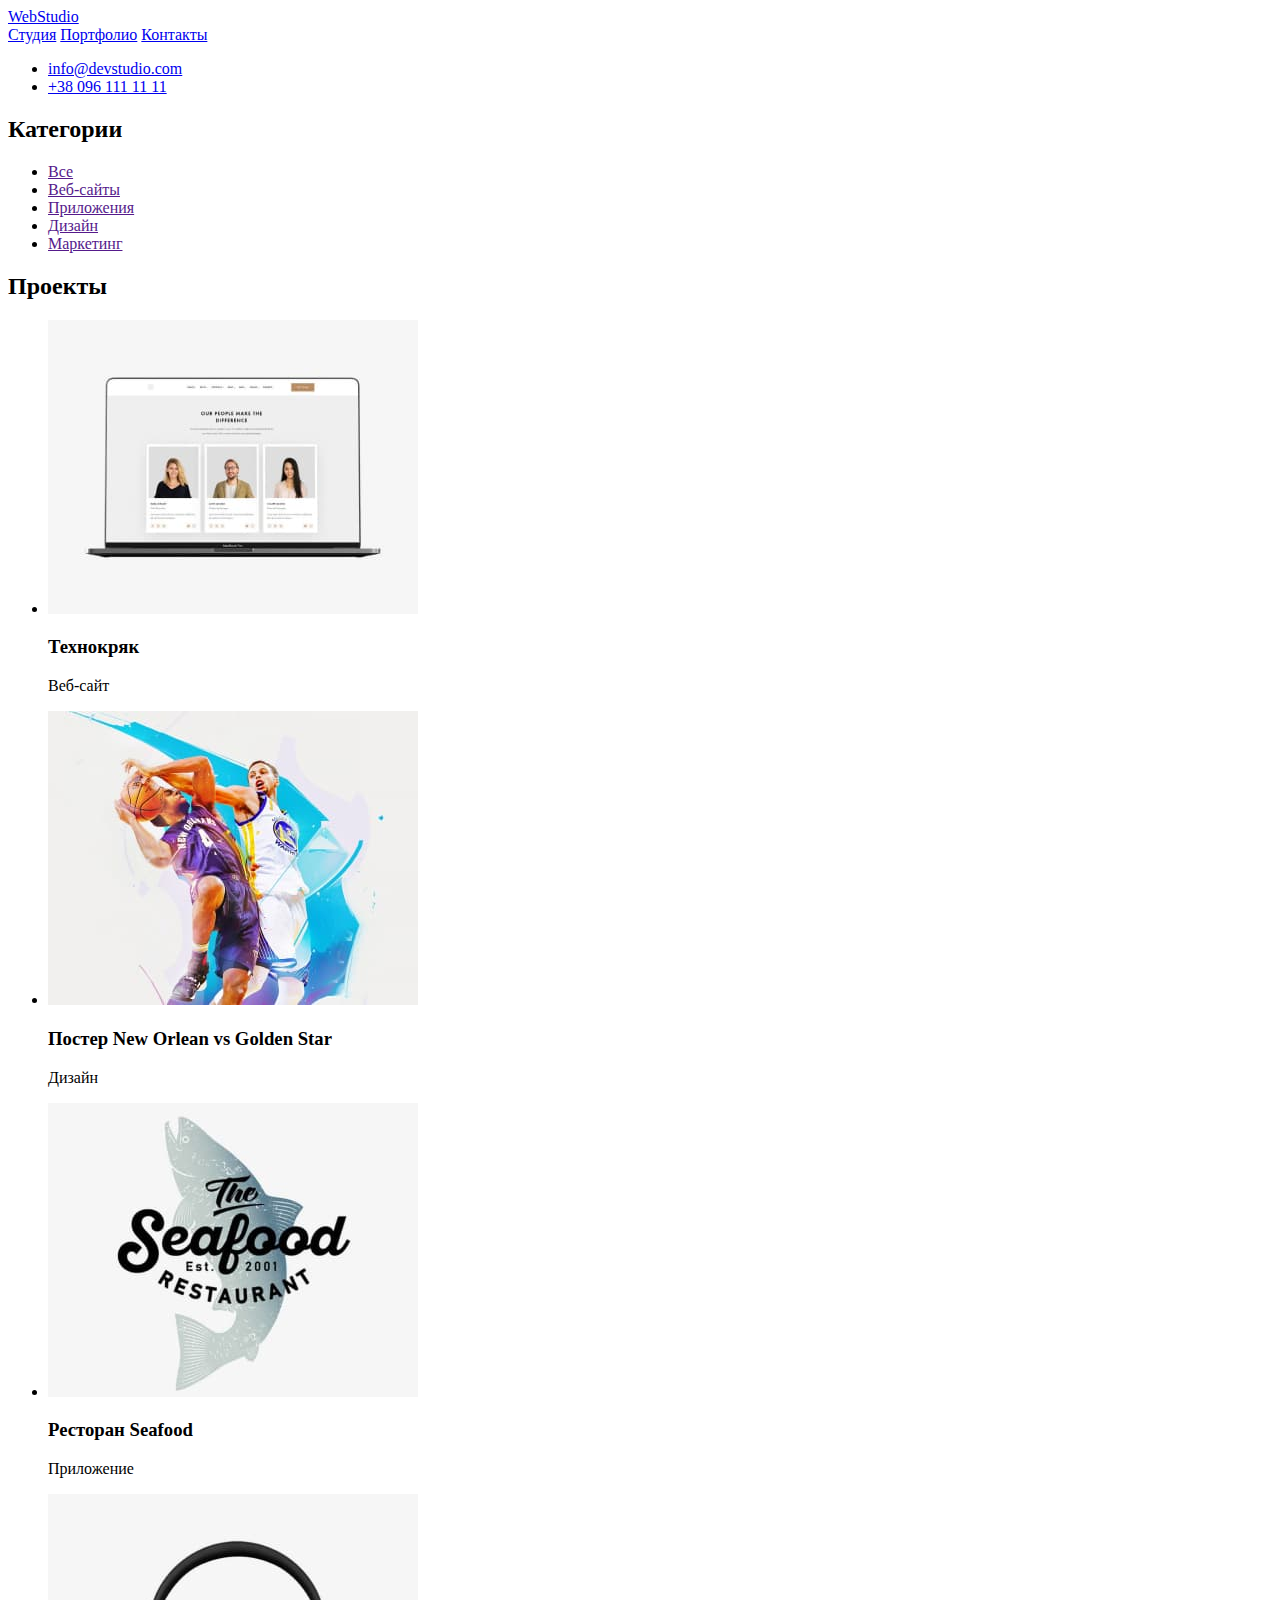
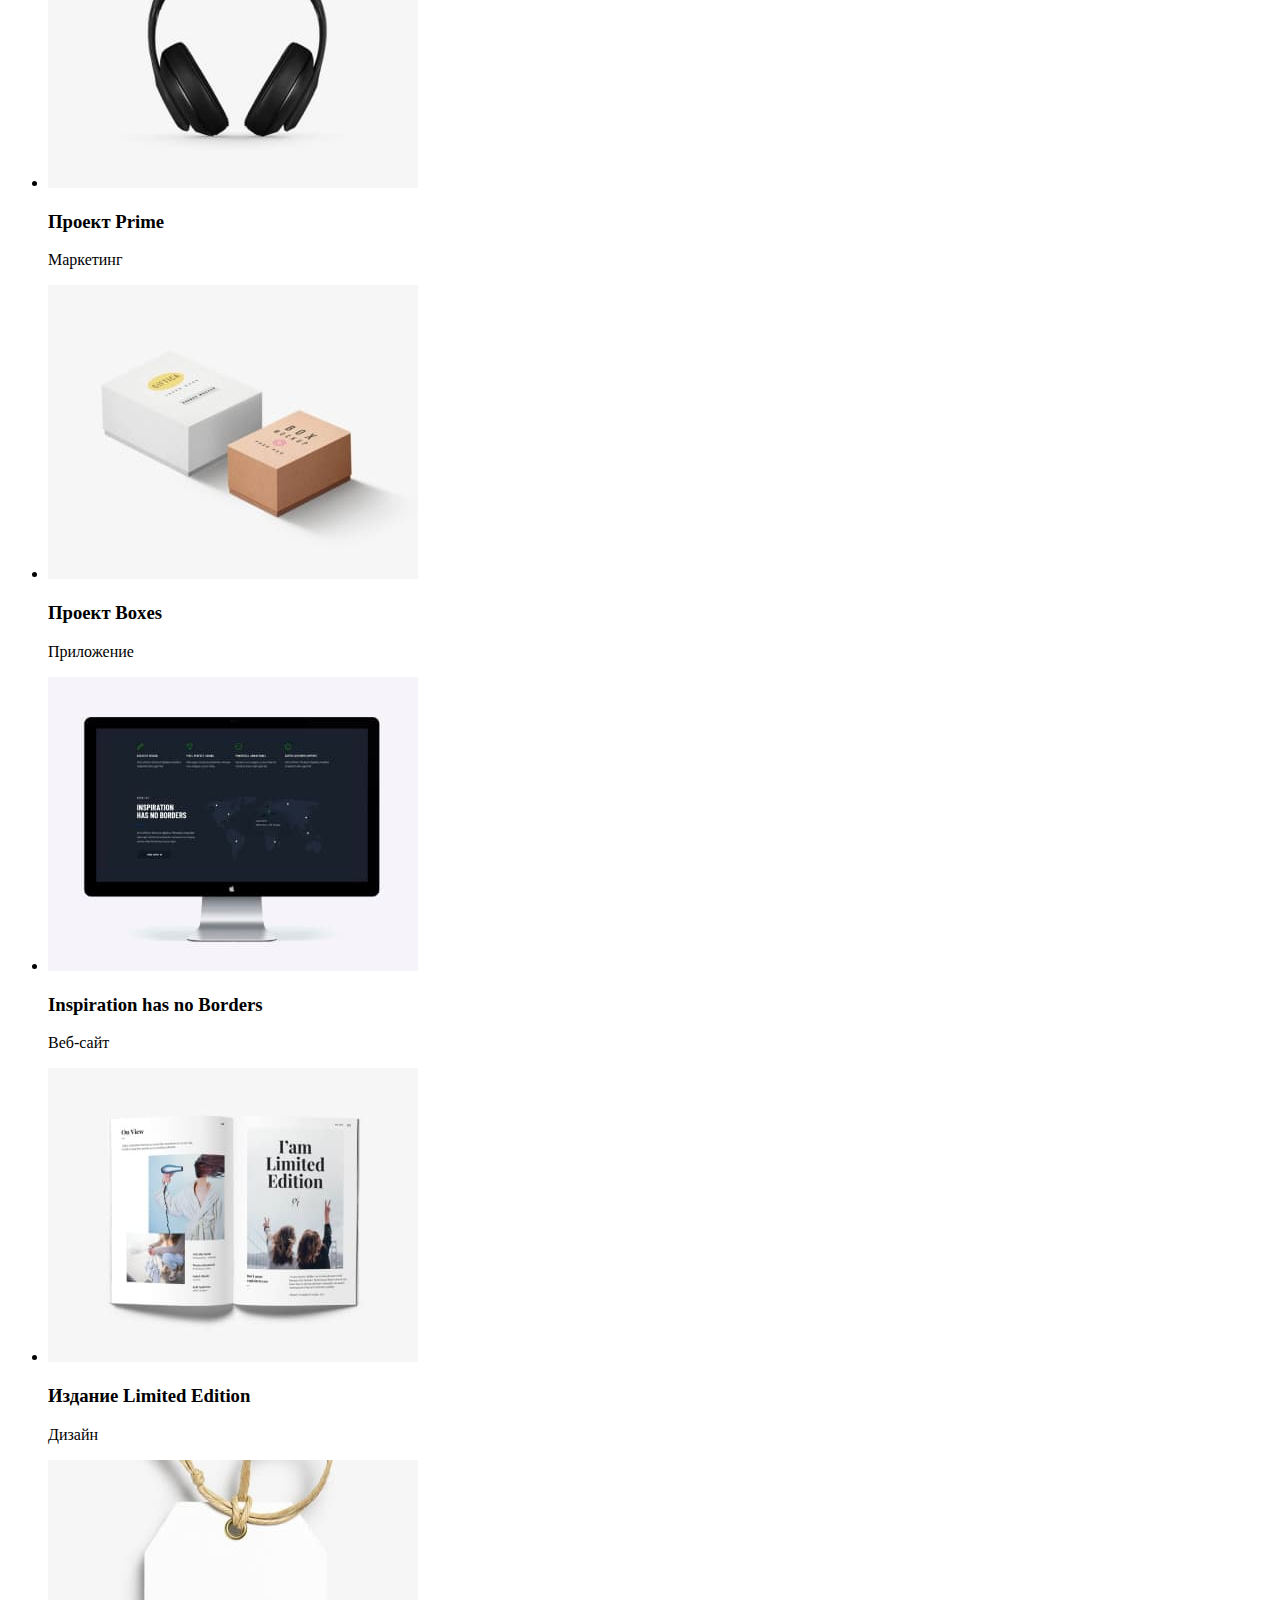
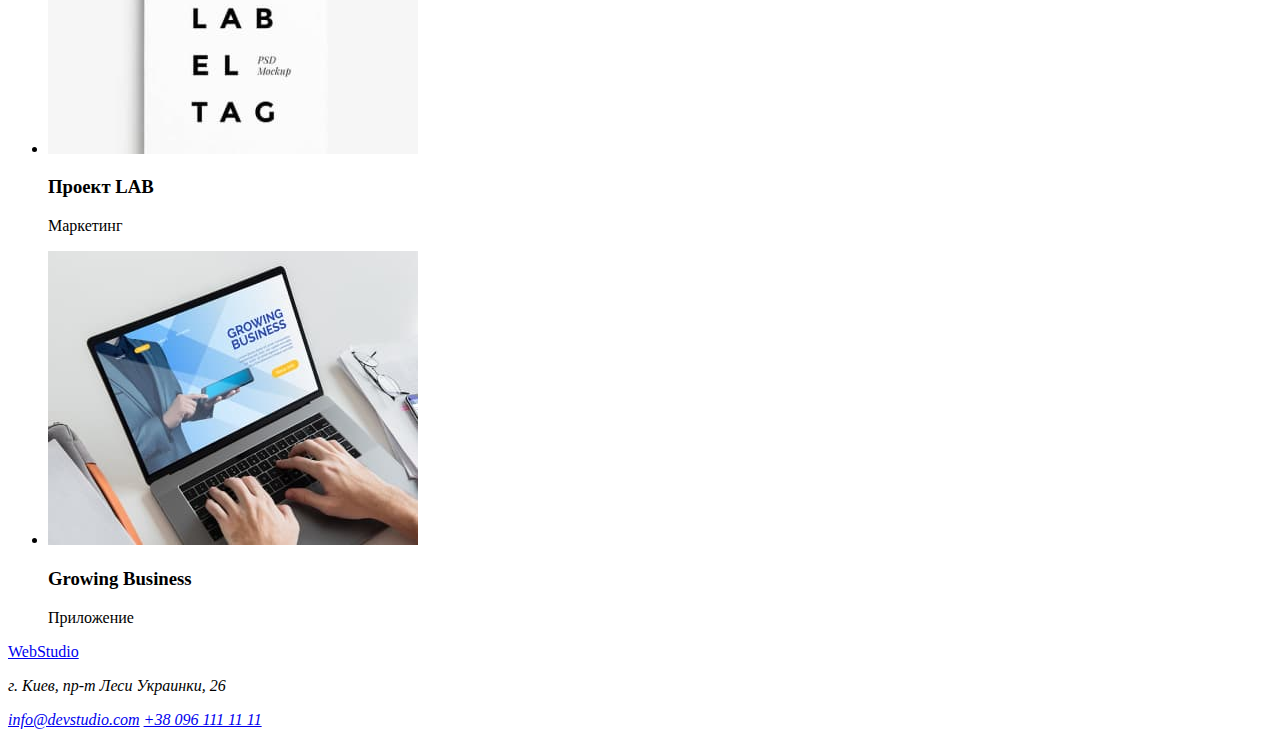
==== portfolio.html @ e27ccf14 "Added portfolio.html" ====
<!DOCTYPE html>
<html lang="ru">

<head>
    <meta charset="UTF-8">
    <meta http-equiv="X-UA-Compatible" content="IE=edge">
    <meta name="viewport" content="width=device-width, initial-scale=1.0">
    <title>Портфолио</title>
</head>

<body>
    <!--Верхняя линия-->
    <header>
        <a href="/">WebStudio</a>
        <nav>
            <a href="/">Студия</a>
            <a href="/">Портфолио</a>
            <a href="/">Контакты</a>
        </nav>
        <ul>
            <li><a href="mailto:info@devstudio.com">info@devstudio.com</a></li>
            <li><a href="tel:380961111111">+38 096 111 11 11</a></li>
        </ul>
    </header>
    <main>
        <!-- Категори Портфолио -->
        <section>
            <h2>Категории</h2>
            <ul>
                <li><a href="">Все</a></li>
                <li><a href="">Веб-сайты</a></li>
                <li><a href="">Приложения</a></li>
                <li><a href="">Дизайн</a></li>
                <li><a href="">Маркетинг</a></li>
            </ul>
        </section>
        <!-- Проекты -->
        <section>
            <h2>Проекты</h2>
            <ul>
                <li>
                    <img src="./images/portfolio/img(6).jpg" alt="Технокряк">
                    <h3>Технокряк</h3>
                    <p>Веб-сайт</p>
                </li>
                <li>
                    <img src="./images/portfolio/img(7).jpg" alt="Постер New Orlean vs Golden Star">
                    <h3>Постер New Orlean vs Golden Star</h3>
                    <p>Дизайн</p>
                </li>
                <li>
                    <img src="./images/portfolio/img(8).jpg" alt="Ресторан Seafood">
                    <h3>Ресторан Seafood</h3>
                    <p>Приложение</p>
                </li>
                <li>
                    <img src="./images/portfolio/img(9).jpg" alt="Проект Prime">
                    <h3>Проект Prime</h3>
                    <p>Маркетинг</p>
                </li>
                <li>
                    <img src="./images/portfolio/img(10).jpg" alt="Проект Boxes">
                    <h3>Проект Boxes</h3>
                    <p>Приложение</p>
                </li>
                <li>
                    <img src="./images/portfolio/img(11).jpg" alt="Inspiration has no Borders">
                    <h3>Inspiration has no Borders</h3>
                    <p>Веб-сайт</p>
                </li>
                <li>
                    <img src="./images/portfolio/img(12).jpg" alt="Издание Limited Edition">
                    <h3>Издание Limited Edition</h3>
                    <p>Дизайн</p>
                </li>
                <li>
                    <img src="./images/portfolio/img(13).jpg" alt="Проект LAB">
                    <h3>Проект LAB</h3>
                    <p>Маркетинг</p>
                </li>
                <li>
                    <img src="./images/portfolio/img(14).jpg" alt="Приложение">
                    <h3>Growing Business</h3>
                    <p>Приложение</p>
                </li>
            </ul>
        </section>
    </main>
    <!--Подвал-->
    <footer>
        <a href="/">WebStudio</a>
        <address>
            <p>г. Киев, пр-т Леси Украинки, 26</p>
            <a href="mailto:info@devstudio.com">info@devstudio.com</a>
            <a href="tel:380961111111">+38 096 111 11 11</a>
        </address>
    </footer>
</body>

</html>
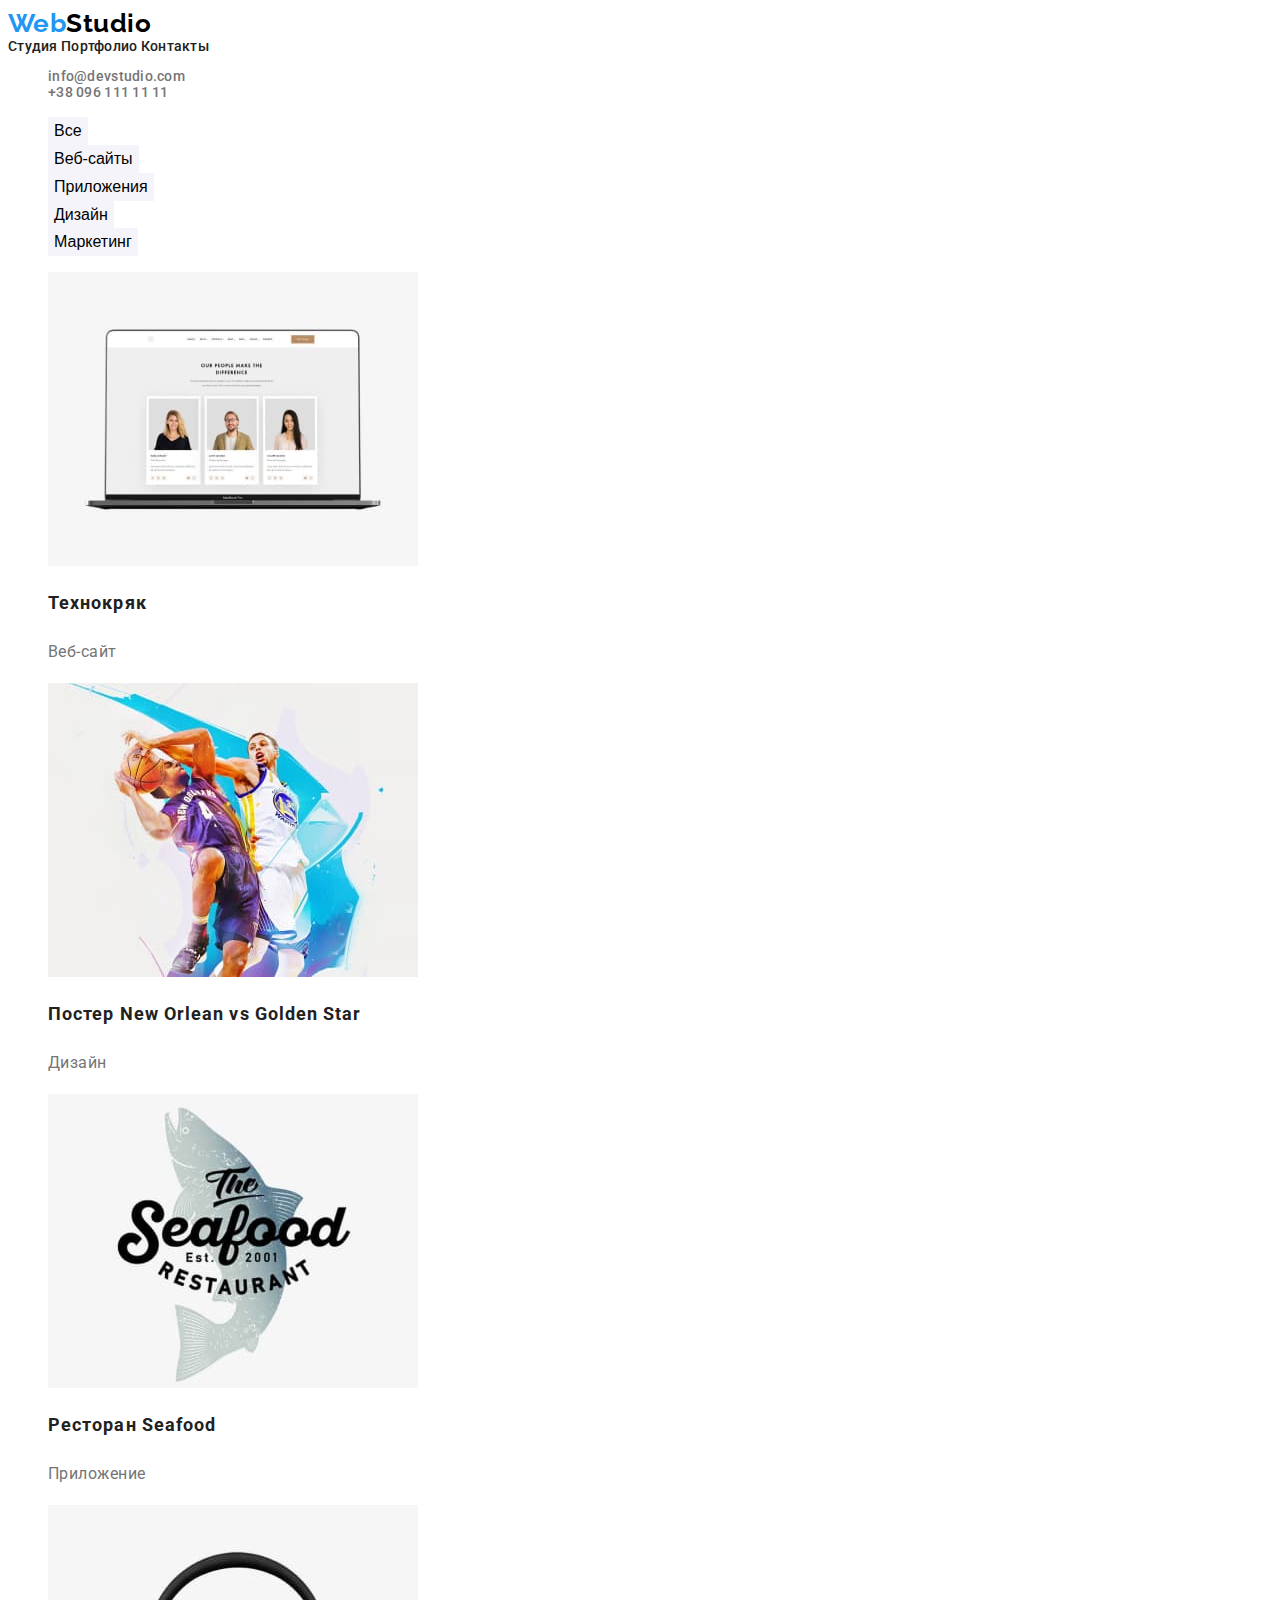
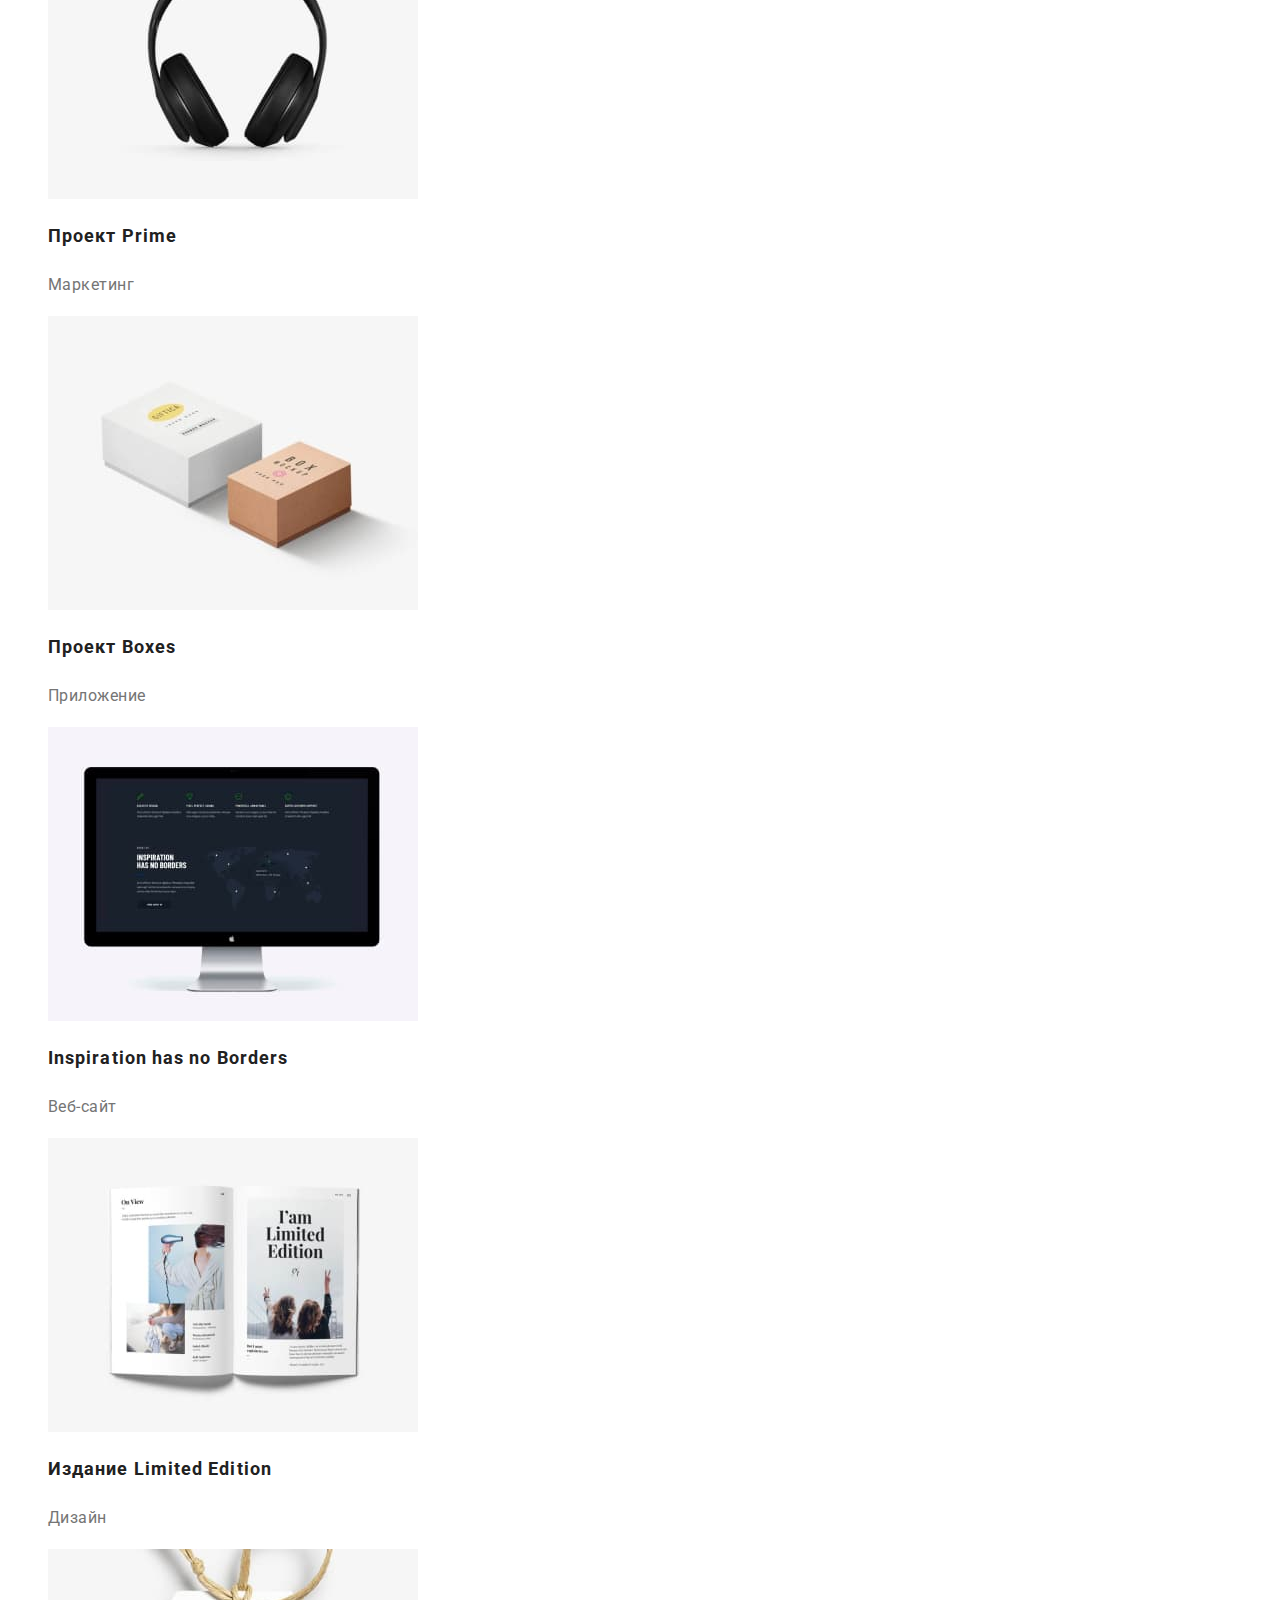
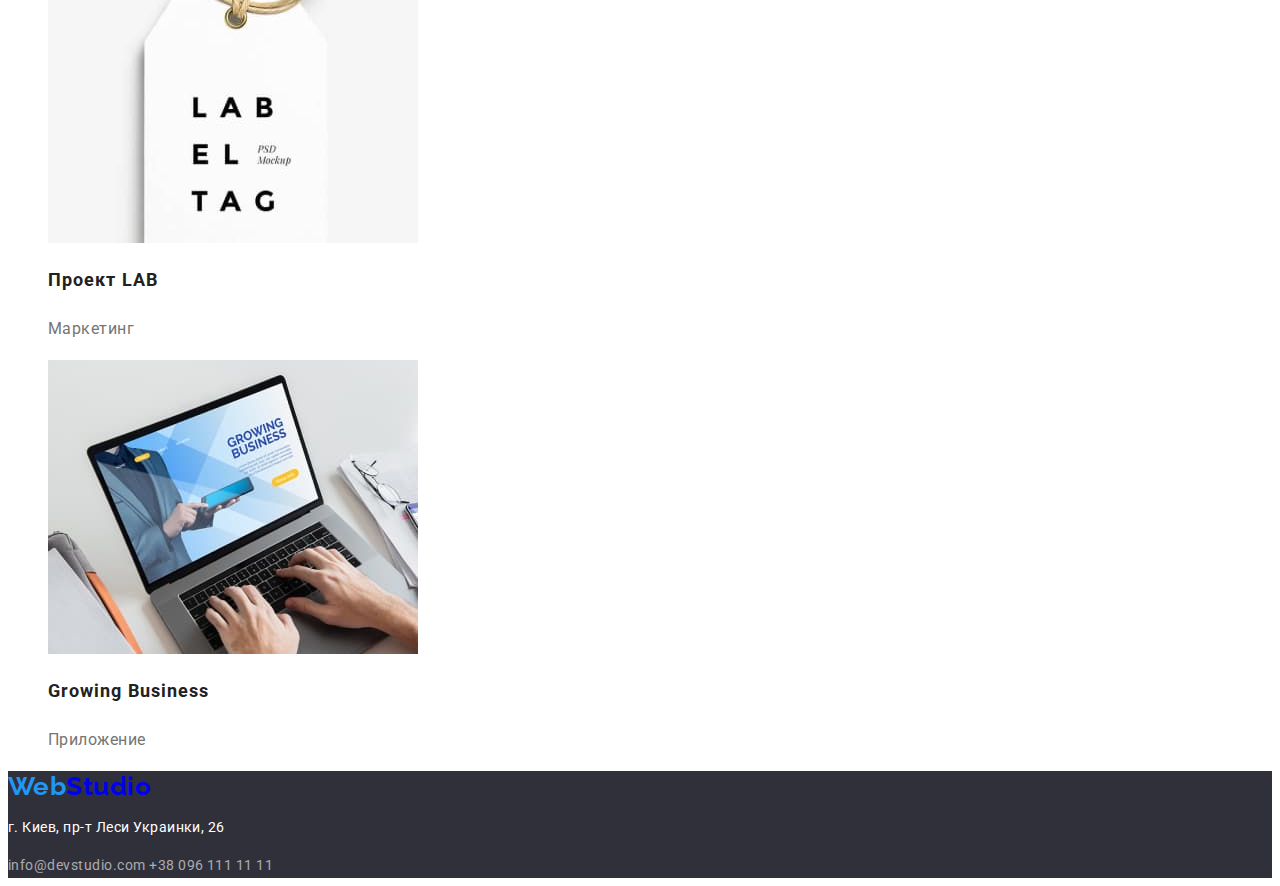
==== commit 61d3dc9c: "added styles" ====
--- a/portfolio.html
+++ b/portfolio.html
@@ -1,100 +1,162 @@
 <!DOCTYPE html>
 <html lang="ru">
+  <head>
+    <meta charset="UTF-8" />
+    <meta http-equiv="X-UA-Compatible" content="IE=edge" />
+    <meta name="viewport" content="width=device-width, initial-scale=1.0" />
+    <title>Портфолио</title>
+    <link rel="preconnect" href="https://fonts.googleapis.com" />
+    <link rel="preconnect" href="https://fonts.gstatic.com" crossorigin />
+    <link
+      href="https://fonts.googleapis.com/css2?family=Raleway:wght@700&family=Roboto:wght@400;500;700;900&display=swap"
+      rel="stylesheet"
+    />
+    <link rel="stylesheet" href="css/styles.css" />
+  </head>
 
-<head>
-    <meta charset="UTF-8">
-    <meta http-equiv="X-UA-Compatible" content="IE=edge">
-    <meta name="viewport" content="width=device-width, initial-scale=1.0">
-    <title>Портфолио</title>
-</head>
-
-<body>
-    <!--Верхняя линия-->
+  <body>
+    <!--Header-->
     <header>
-        <a href="/">WebStudio</a>
-        <nav>
-            <a href="/">Студия</a>
-            <a href="/">Портфолио</a>
-            <a href="/">Контакты</a>
-        </nav>
-        <ul>
-            <li><a href="mailto:info@devstudio.com">info@devstudio.com</a></li>
-            <li><a href="tel:380961111111">+38 096 111 11 11</a></li>
-        </ul>
+      <a href="./index.html" class="logo"><span class="web">Web</span>Studio</a>
+      <nav class="list">
+        <a href="./index.html">Студия</a>
+        <a href="./portfolio.html">Портфолио</a>
+        <a href="./">Контакты</a>
+      </nav>
+      <ul class="contacts-list">
+        <li>
+          <a href="mailto:info@devstudio.com" class="contacts"
+            >info@devstudio.com</a
+          >
+        </li>
+        <li>
+          <a href="tel:380961111111" class="contacts">+38 096 111 11 11</a>
+        </li>
+      </ul>
     </header>
+    <!-- Portfolio - Main -->
     <main>
-        <!-- Категори Портфолио -->
-        <section>
-            <h2>Категории</h2>
-            <ul>
-                <li><a href="">Все</a></li>
-                <li><a href="">Веб-сайты</a></li>
-                <li><a href="">Приложения</a></li>
-                <li><a href="">Дизайн</a></li>
-                <li><a href="">Маркетинг</a></li>
-            </ul>
-        </section>
-        <!-- Проекты -->
-        <section>
-            <h2>Проекты</h2>
-            <ul>
-                <li>
-                    <img src="./images/portfolio/img(6).jpg" alt="Технокряк">
-                    <h3>Технокряк</h3>
-                    <p>Веб-сайт</p>
-                </li>
-                <li>
-                    <img src="./images/portfolio/img(7).jpg" alt="Постер New Orlean vs Golden Star">
-                    <h3>Постер New Orlean vs Golden Star</h3>
-                    <p>Дизайн</p>
-                </li>
-                <li>
-                    <img src="./images/portfolio/img(8).jpg" alt="Ресторан Seafood">
-                    <h3>Ресторан Seafood</h3>
-                    <p>Приложение</p>
-                </li>
-                <li>
-                    <img src="./images/portfolio/img(9).jpg" alt="Проект Prime">
-                    <h3>Проект Prime</h3>
-                    <p>Маркетинг</p>
-                </li>
-                <li>
-                    <img src="./images/portfolio/img(10).jpg" alt="Проект Boxes">
-                    <h3>Проект Boxes</h3>
-                    <p>Приложение</p>
-                </li>
-                <li>
-                    <img src="./images/portfolio/img(11).jpg" alt="Inspiration has no Borders">
-                    <h3>Inspiration has no Borders</h3>
-                    <p>Веб-сайт</p>
-                </li>
-                <li>
-                    <img src="./images/portfolio/img(12).jpg" alt="Издание Limited Edition">
-                    <h3>Издание Limited Edition</h3>
-                    <p>Дизайн</p>
-                </li>
-                <li>
-                    <img src="./images/portfolio/img(13).jpg" alt="Проект LAB">
-                    <h3>Проект LAB</h3>
-                    <p>Маркетинг</p>
-                </li>
-                <li>
-                    <img src="./images/portfolio/img(14).jpg" alt="Приложение">
-                    <h3>Growing Business</h3>
-                    <p>Приложение</p>
-                </li>
-            </ul>
-        </section>
+      <h1 class="h2-hide">Проекты</h1>
+      <!-- Portfolio - Categories -->
+      <ul class="list-categories">
+        <li><button type="button" class="button-categories">Все</button></li>
+        <li>
+          <button type="button" class="button-categories">Веб-сайты</button>
+        </li>
+        <li>
+          <button type="button" class="button-categories">Приложения</button>
+        </li>
+        <li>
+          <button type="button" class="button-categories">Дизайн</button>
+        </li>
+        <li>
+          <button type="button" class="button-categories">Маркетинг</button>
+        </li>
+      </ul>
+      <!-- Portfolio - Projects -->
+      <ul class="list-projects">
+        <li>
+          <img
+            src="./images/portfolio/img(6).jpg"
+            alt="Технокряк"
+            width="370px"
+            height="294px"
+          />
+          <h2 class="projects-title">Технокряк</h2>
+          <p class="projects-text">Веб-сайт</p>
+        </li>
+        <li>
+          <img
+            src="./images/portfolio/img(7).jpg"
+            alt="Постер New Orlean vs Golden Star"
+            width="370px"
+            height="294px"
+          />
+          <h2 class="projects-title">Постер New Orlean vs Golden Star</h2>
+          <p class="projects-text">Дизайн</p>
+        </li>
+        <li>
+          <img
+            src="./images/portfolio/img(8).jpg"
+            alt="Ресторан Seafood"
+            width="370px"
+            height="294px"
+          />
+          <h2 class="projects-title">Ресторан Seafood</h2>
+          <p class="projects-text">Приложение</p>
+        </li>
+        <li>
+          <img
+            src="./images/portfolio/img(9).jpg"
+            alt="Проект Prime"
+            width="370px"
+            height="294px"
+          />
+          <h2 class="projects-title">Проект Prime</h2>
+          <p class="projects-text">Маркетинг</p>
+        </li>
+        <li>
+          <img
+            src="./images/portfolio/img(10).jpg"
+            alt="Проект Boxes"
+            width="370px"
+            height="294px"
+          />
+          <h2 class="projects-title">Проект Boxes</h2>
+          <p class="projects-text">Приложение</p>
+        </li>
+        <li>
+          <img
+            src="./images/portfolio/img(11).jpg"
+            alt="Inspiration has no Borders"
+            width="370px"
+            height="294px"
+          />
+          <h2 class="projects-title">Inspiration has no Borders</h2>
+          <p class="projects-text">Веб-сайт</p>
+        </li>
+        <li>
+          <img
+            src="./images/portfolio/img(12).jpg"
+            alt="Издание Limited Edition"
+            width="370px"
+            height="294px"
+          />
+          <h2 class="projects-title">Издание Limited Edition</h2>
+          <p class="projects-text">Дизайн</p>
+        </li>
+        <li>
+          <img
+            src="./images/portfolio/img(13).jpg"
+            alt="Проект LAB"
+            width="370px"
+            height="294px"
+          />
+          <h2 class="projects-title">Проект LAB</h2>
+          <p class="projects-text">Маркетинг</p>
+        </li>
+        <li>
+          <img
+            src="./images/portfolio/img(14).jpg"
+            alt="Приложение"
+            width="370px"
+            height="294px"
+          />
+          <h2 class="projects-title">Growing Business</h2>
+          <p class="projects-text">Приложение</p>
+        </li>
+      </ul>
     </main>
-    <!--Подвал-->
-    <footer>
-        <a href="/">WebStudio</a>
-        <address>
-            <p>г. Киев, пр-т Леси Украинки, 26</p>
-            <a href="mailto:info@devstudio.com">info@devstudio.com</a>
-            <a href="tel:380961111111">+38 096 111 11 11</a>
-        </address>
+    <!--Footer-->
+    <footer class="footer">
+      <a href="./index.html" class="logo-footer"
+        ><span class="web">Web</span>Studio</a
+      >
+      <address class="address">
+        <p>г. Киев, пр-т Леси Украинки, 26</p>
+        <a href="mailto:info@devstudio.com" class="link">info@devstudio.com</a>
+        <a href="tel:380961111111" class="link">+38 096 111 11 11</a>
+      </address>
     </footer>
-</body>
-
-</html>+  </body>
+</html>
--- a/css/styles.css
+++ b/css/styles.css
@@ -0,0 +1,182 @@
+body {
+  font-family: 'Roboto', sans-serif;
+  color: #212121;
+  background-color: #ffffff;
+  letter-spacing: 0.03em;
+}
+/* Header */
+.logo {
+  color: #000000;
+  text-decoration: none;
+  font-family: 'Raleway', sans-serif;
+  font-weight: 700;
+  font-size: 26px;
+  line-height: 1.19;
+}
+.web {
+  color: #2196f3;
+}
+/* Navigation list */
+.list,
+.contacts-list {
+  font-weight: 500;
+  font-size: 14px;
+  line-height: 1.14;
+  letter-spacing: 0.02em;
+}
+.list > a {
+  color: inherit;
+  text-decoration: none;
+}
+.list > a:hover,
+.list > a:focus {
+  color: #2196f3;
+}
+/* Header contacts */
+.contacts {
+  color: #757575;
+  text-decoration: none;
+}
+.contacts:hover,
+.contacts:focus {
+  color: #2196f3;
+}
+.contacts-list {
+  list-style: none;
+}
+/* Index - Section 1 (Head) */
+.head {
+  background-color: #2f303a;
+}
+.h1-index {
+  color: #ffffff;
+  font-weight: 900;
+  font-size: 44px;
+  line-height: 1.36;
+  text-align: center;
+  letter-spacing: 0.06em;
+  text-transform: uppercase;
+}
+.button-index {
+  color: #ffffff;
+  background-color: #2196f3;
+  border: none;
+  font-weight: 700;
+  font-size: 16px;
+  line-height: 1.87;
+  text-align: center;
+  letter-spacing: 0.06em;
+}
+/* Index - Section 2 (Features) */
+.h2-hide {
+  display: none;
+}
+.feature-list {
+  list-style: none;
+}
+.feature-list .text {
+  color: #757575;
+  font-size: 14px;
+  line-height: 1.71;
+}
+.title {
+  font-weight: 700;
+  font-size: 14px;
+  line-height: 16px;
+  letter-spacing: 0.03em;
+  text-transform: uppercase;
+}
+/* Index - Section 3 (Our work) */
+.section-title {
+  font-weight: 700;
+  font-size: 36px;
+  line-height: 1.17;
+  text-align: center;
+}
+/* Index - Section 4 (Our Team) */
+.our-team {
+  background: #f5f4fa;
+}
+.team-list .text {
+  color: #757575;
+}
+.team-list {
+  list-style: none;
+}
+/* Footer */
+.footer {
+  color: #ffffff;
+  background-color: #2f303a;
+}
+.logo-footer {
+  text-decoration: none;
+  font-family: 'Raleway';
+  font-style: normal;
+  font-weight: 700;
+  font-size: 26px;
+  line-height: 1.19;
+}
+.logo-footer:visited {
+  color: #ffffff;
+}
+.footer .link {
+  color: rgba(255, 255, 255, 0.6);
+  text-decoration: none;
+}
+.footer .link:hover,
+.footer .link:focus {
+  color: #2196f3;
+  text-decoration: none;
+}
+.section4-h3 {
+  font-weight: 500;
+  font-size: 16px;
+  line-height: 1.19;
+  text-align: center;
+}
+.team-list .text {
+  font-size: 16px;
+  line-height: 1.19;
+  text-align: center;
+}
+.address {
+  font-style: normal;
+  font-size: 14px;
+  line-height: 1.71;
+}
+/* Portfolio - Categories */
+.list-categories {
+  list-style: none;
+}
+.button-categories {
+  background-color: #f5f4fa;
+  border: none;
+  font-weight: 500;
+  font-size: 16px;
+  line-height: 1.62;
+  text-align: center;
+}
+.button-categories:hover,
+.button-categories:focus {
+  color: #ffffff;
+  background-color: #2196f3;
+}
+/* Portfolio - Projects */
+.list-projects {
+  list-style: none;
+}
+.projects-title {
+  font-weight: 700;
+  font-size: 18px;
+  line-height: 2;
+  letter-spacing: 0.06em;
+}
+.projects-text {
+  font-size: 16px;
+  line-height: 1.88;
+  color: #757575;
+}
+/* Buttons style */
+button {
+  cursor: pointer;
+}
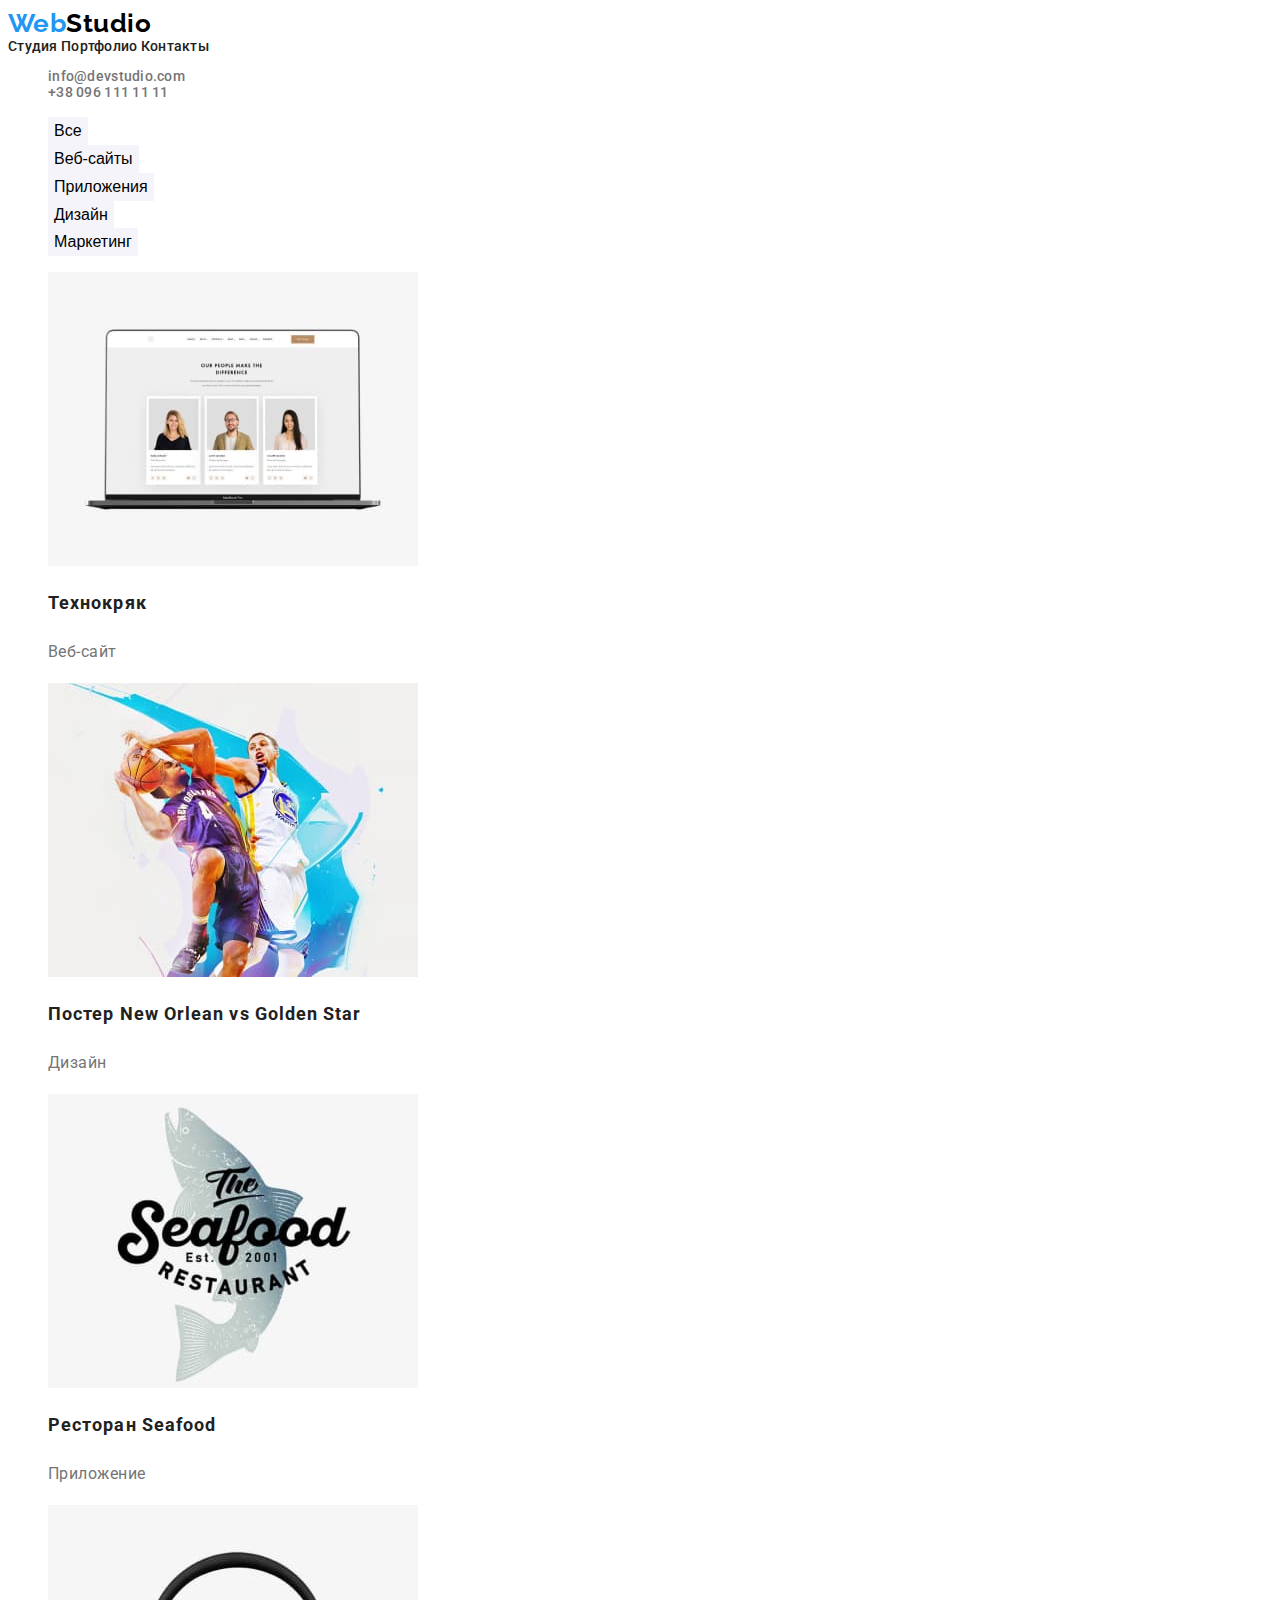
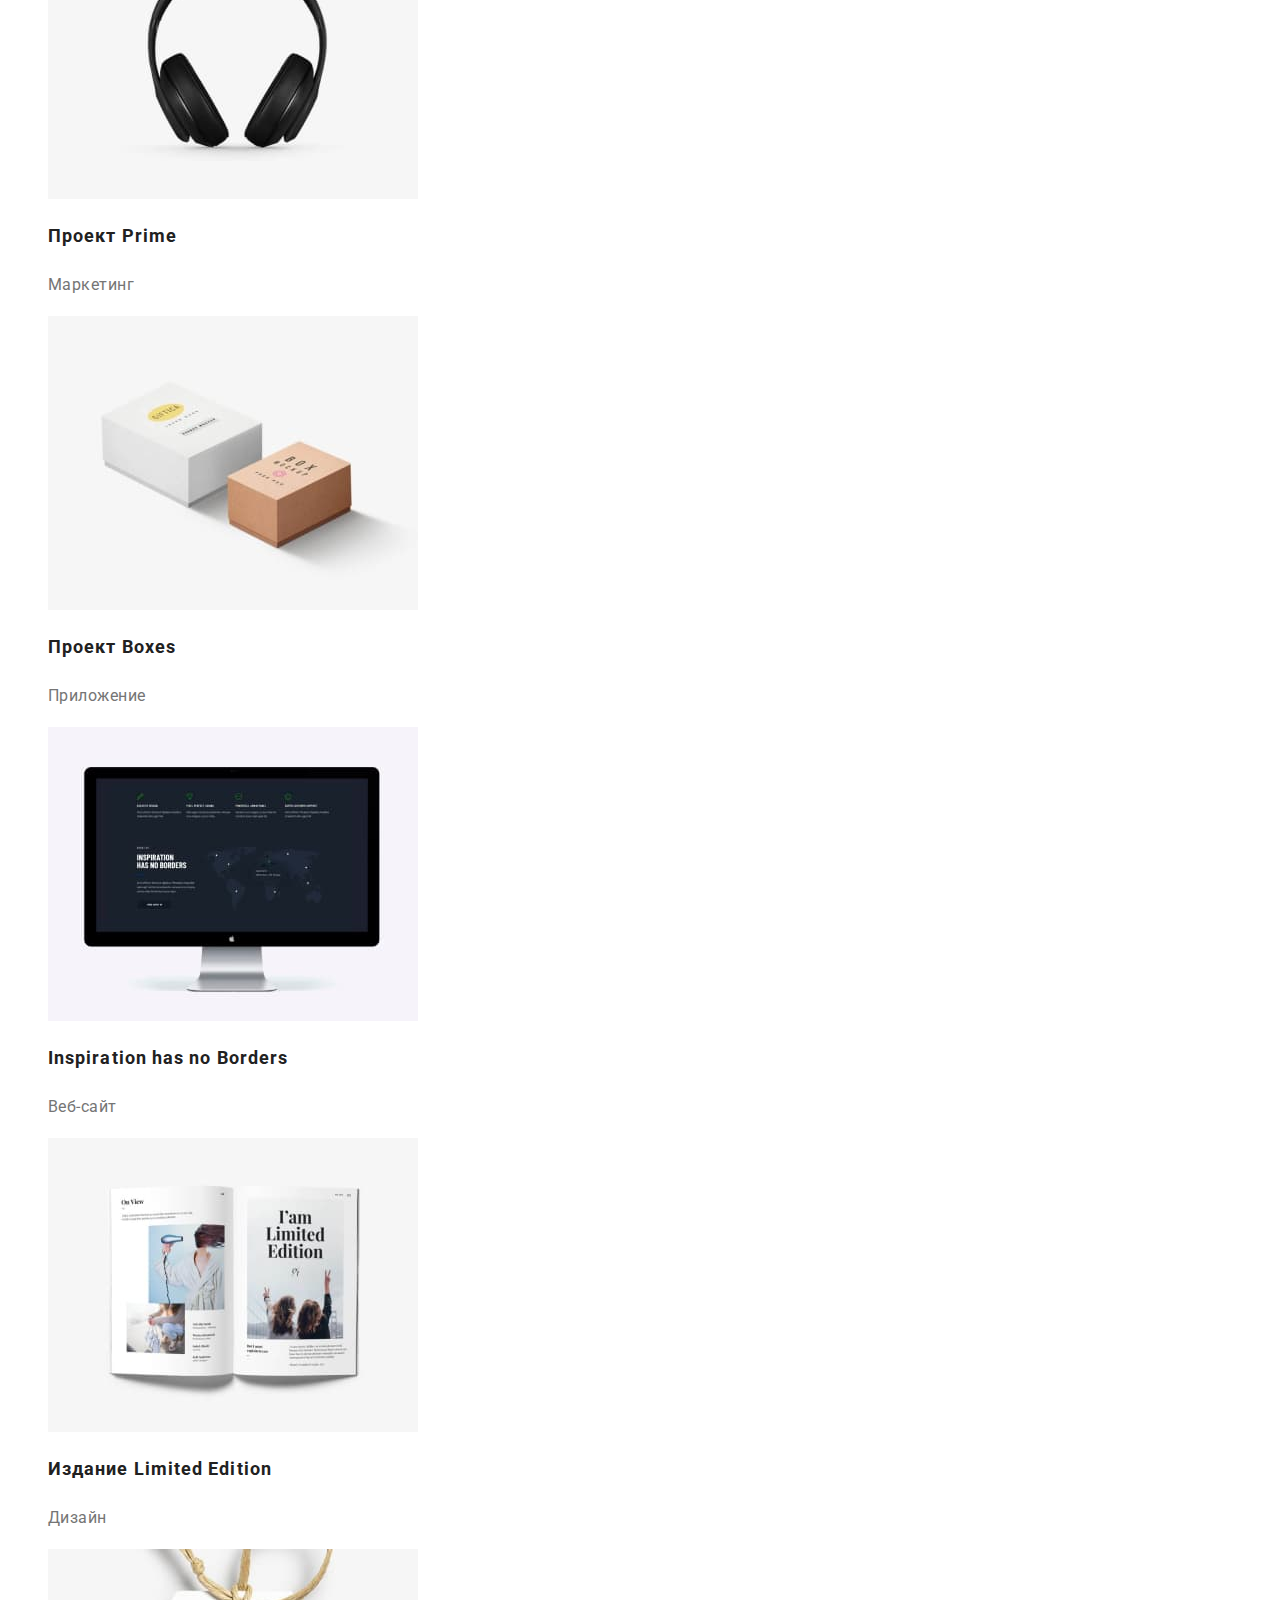
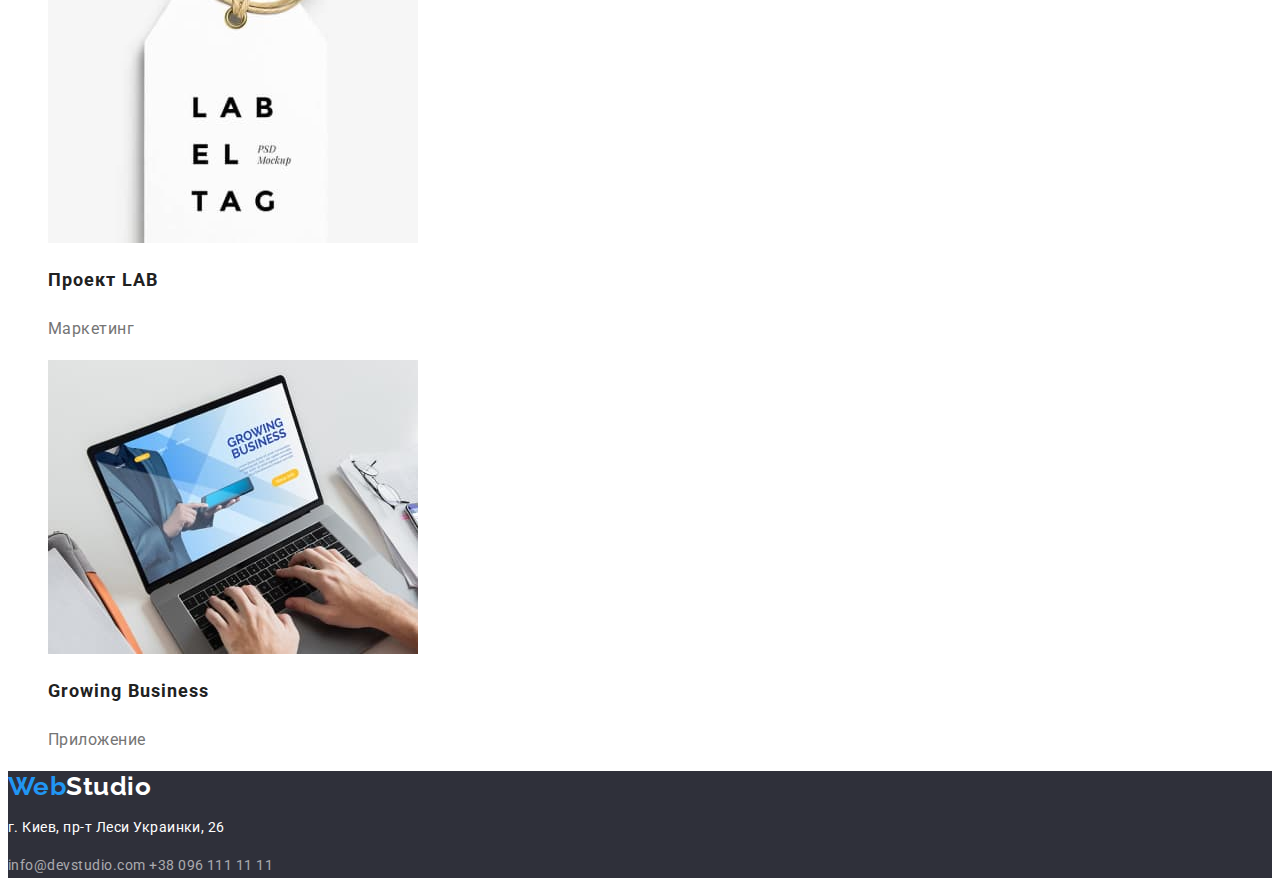
==== commit aa54de1d: "Update portfolio.html" ====
--- a/portfolio.html
+++ b/portfolio.html
@@ -59,8 +59,8 @@
           <img
             src="./images/portfolio/img(6).jpg"
             alt="Технокряк"
-            width="370px"
-            height="294px"
+            width="370"
+            height="294"
           />
           <h2 class="projects-title">Технокряк</h2>
           <p class="projects-text">Веб-сайт</p>
@@ -69,8 +69,8 @@
           <img
             src="./images/portfolio/img(7).jpg"
             alt="Постер New Orlean vs Golden Star"
-            width="370px"
-            height="294px"
+            width="370"
+            height="294"
           />
           <h2 class="projects-title">Постер New Orlean vs Golden Star</h2>
           <p class="projects-text">Дизайн</p>
@@ -79,8 +79,8 @@
           <img
             src="./images/portfolio/img(8).jpg"
             alt="Ресторан Seafood"
-            width="370px"
-            height="294px"
+            width="370"
+            height="294"
           />
           <h2 class="projects-title">Ресторан Seafood</h2>
           <p class="projects-text">Приложение</p>
@@ -89,8 +89,8 @@
           <img
             src="./images/portfolio/img(9).jpg"
             alt="Проект Prime"
-            width="370px"
-            height="294px"
+            width="370"
+            height="294"
           />
           <h2 class="projects-title">Проект Prime</h2>
           <p class="projects-text">Маркетинг</p>
@@ -99,8 +99,8 @@
           <img
             src="./images/portfolio/img(10).jpg"
             alt="Проект Boxes"
-            width="370px"
-            height="294px"
+            width="370"
+            height="294"
           />
           <h2 class="projects-title">Проект Boxes</h2>
           <p class="projects-text">Приложение</p>
@@ -109,8 +109,8 @@
           <img
             src="./images/portfolio/img(11).jpg"
             alt="Inspiration has no Borders"
-            width="370px"
-            height="294px"
+            width="370"
+            height="294"
           />
           <h2 class="projects-title">Inspiration has no Borders</h2>
           <p class="projects-text">Веб-сайт</p>
@@ -119,8 +119,8 @@
           <img
             src="./images/portfolio/img(12).jpg"
             alt="Издание Limited Edition"
-            width="370px"
-            height="294px"
+            width="370"
+            height="294"
           />
           <h2 class="projects-title">Издание Limited Edition</h2>
           <p class="projects-text">Дизайн</p>
@@ -129,8 +129,8 @@
           <img
             src="./images/portfolio/img(13).jpg"
             alt="Проект LAB"
-            width="370px"
-            height="294px"
+            width="370"
+            height="294"
           />
           <h2 class="projects-title">Проект LAB</h2>
           <p class="projects-text">Маркетинг</p>
@@ -139,8 +139,8 @@
           <img
             src="./images/portfolio/img(14).jpg"
             alt="Приложение"
-            width="370px"
-            height="294px"
+            width="370"
+            height="294"
           />
           <h2 class="projects-title">Growing Business</h2>
           <p class="projects-text">Приложение</p>
--- a/css/styles.css
+++ b/css/styles.css
@@ -24,12 +24,12 @@
   line-height: 1.14;
   letter-spacing: 0.02em;
 }
-.list > a {
+.list a {
   color: inherit;
   text-decoration: none;
 }
-.list > a:hover,
-.list > a:focus {
+.list a:hover,
+.list a:focus {
   color: #2196f3;
 }
 /* Header contacts */
@@ -41,6 +41,7 @@
 .contacts:focus {
   color: #2196f3;
 }
+.list,
 .contacts-list {
   list-style: none;
 }
@@ -99,9 +100,18 @@
 }
 .team-list .text {
   color: #757575;
+  font-size: 16px;
+  line-height: 1.19;
+  text-align: center;
 }
 .team-list {
   list-style: none;
+}
+.section4-h3 {
+  font-weight: 500;
+  font-size: 16px;
+  line-height: 1.19;
+  text-align: center;
 }
 /* Footer */
 .footer {
@@ -109,6 +119,7 @@
   background-color: #2f303a;
 }
 .logo-footer {
+  color: inherit;
   text-decoration: none;
   font-family: 'Raleway';
   font-style: normal;
@@ -127,17 +138,6 @@
 .footer .link:focus {
   color: #2196f3;
   text-decoration: none;
-}
-.section4-h3 {
-  font-weight: 500;
-  font-size: 16px;
-  line-height: 1.19;
-  text-align: center;
-}
-.team-list .text {
-  font-size: 16px;
-  line-height: 1.19;
-  text-align: center;
 }
 .address {
   font-style: normal;
@@ -180,3 +180,9 @@
 button {
   cursor: pointer;
 }
+/* Container */
+.container {
+  width: 1200px;
+  margin-left: auto;
+  margin-right: auto;
+}
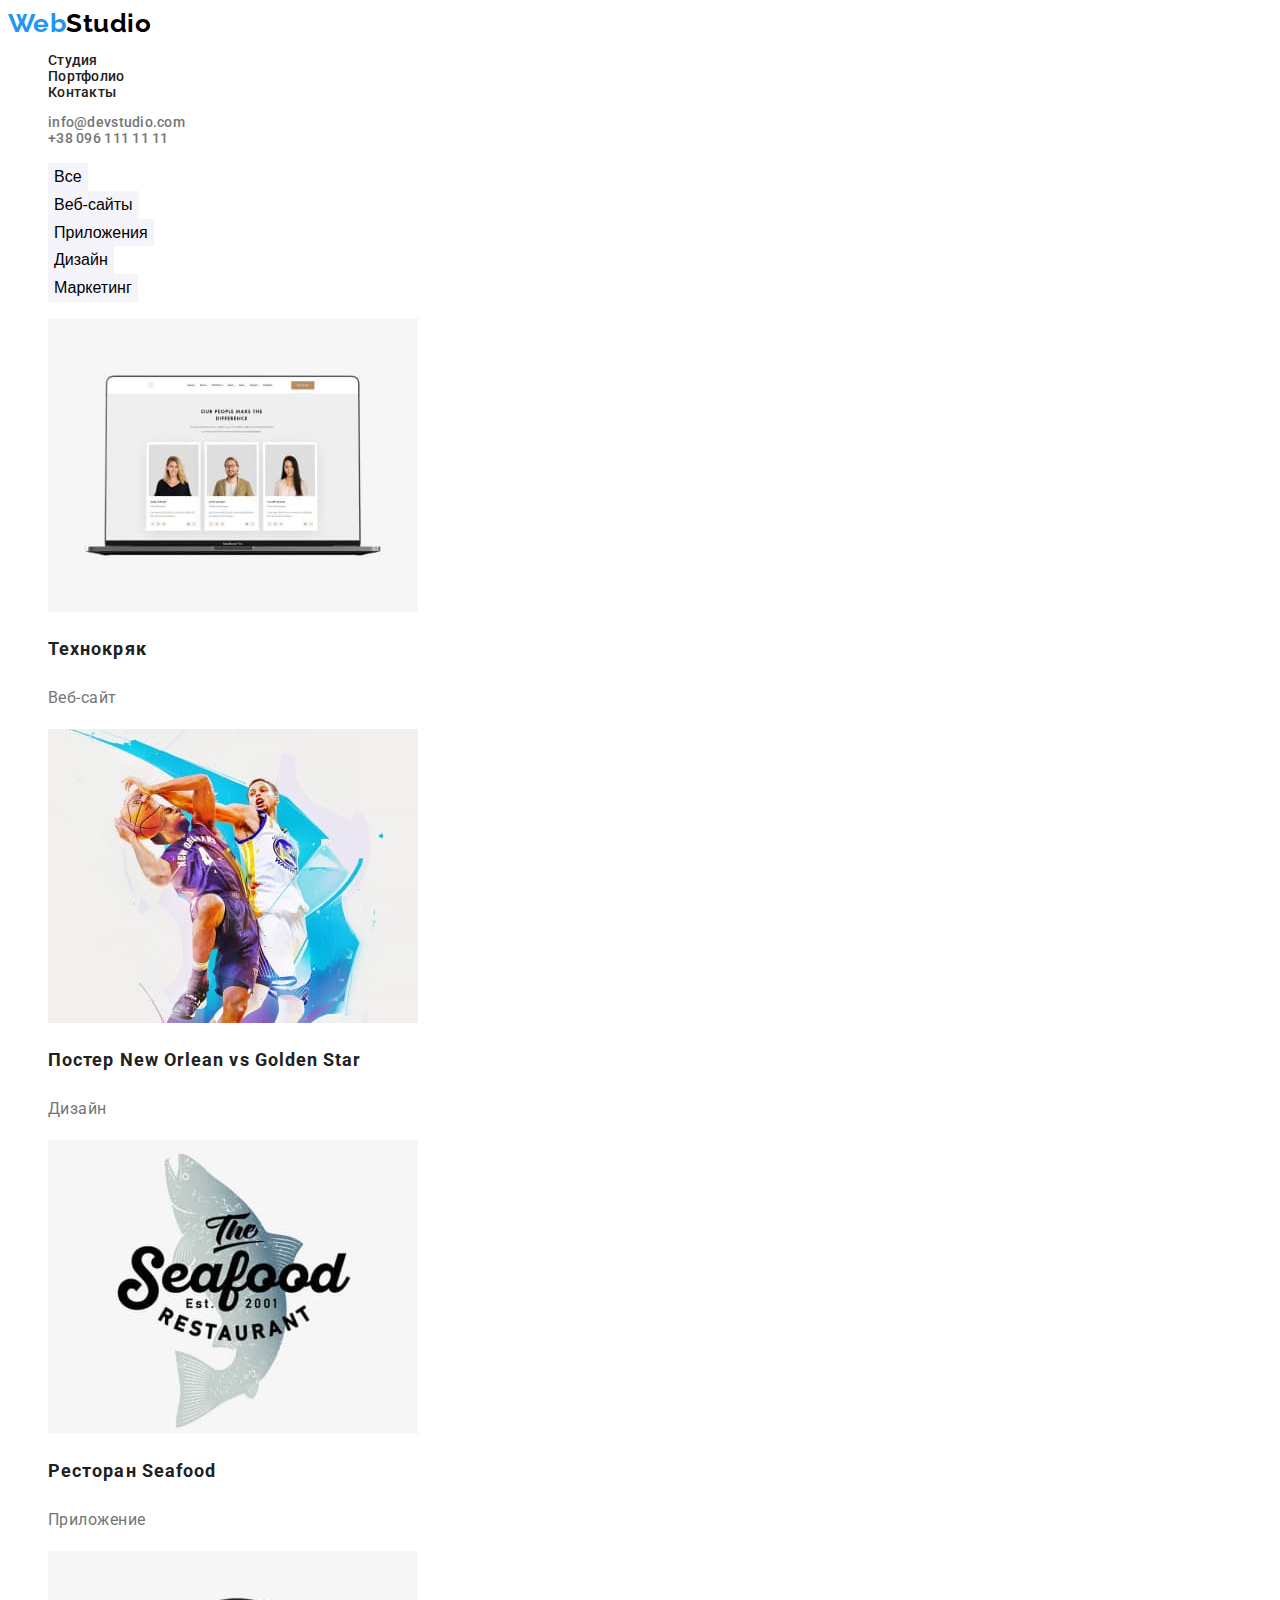
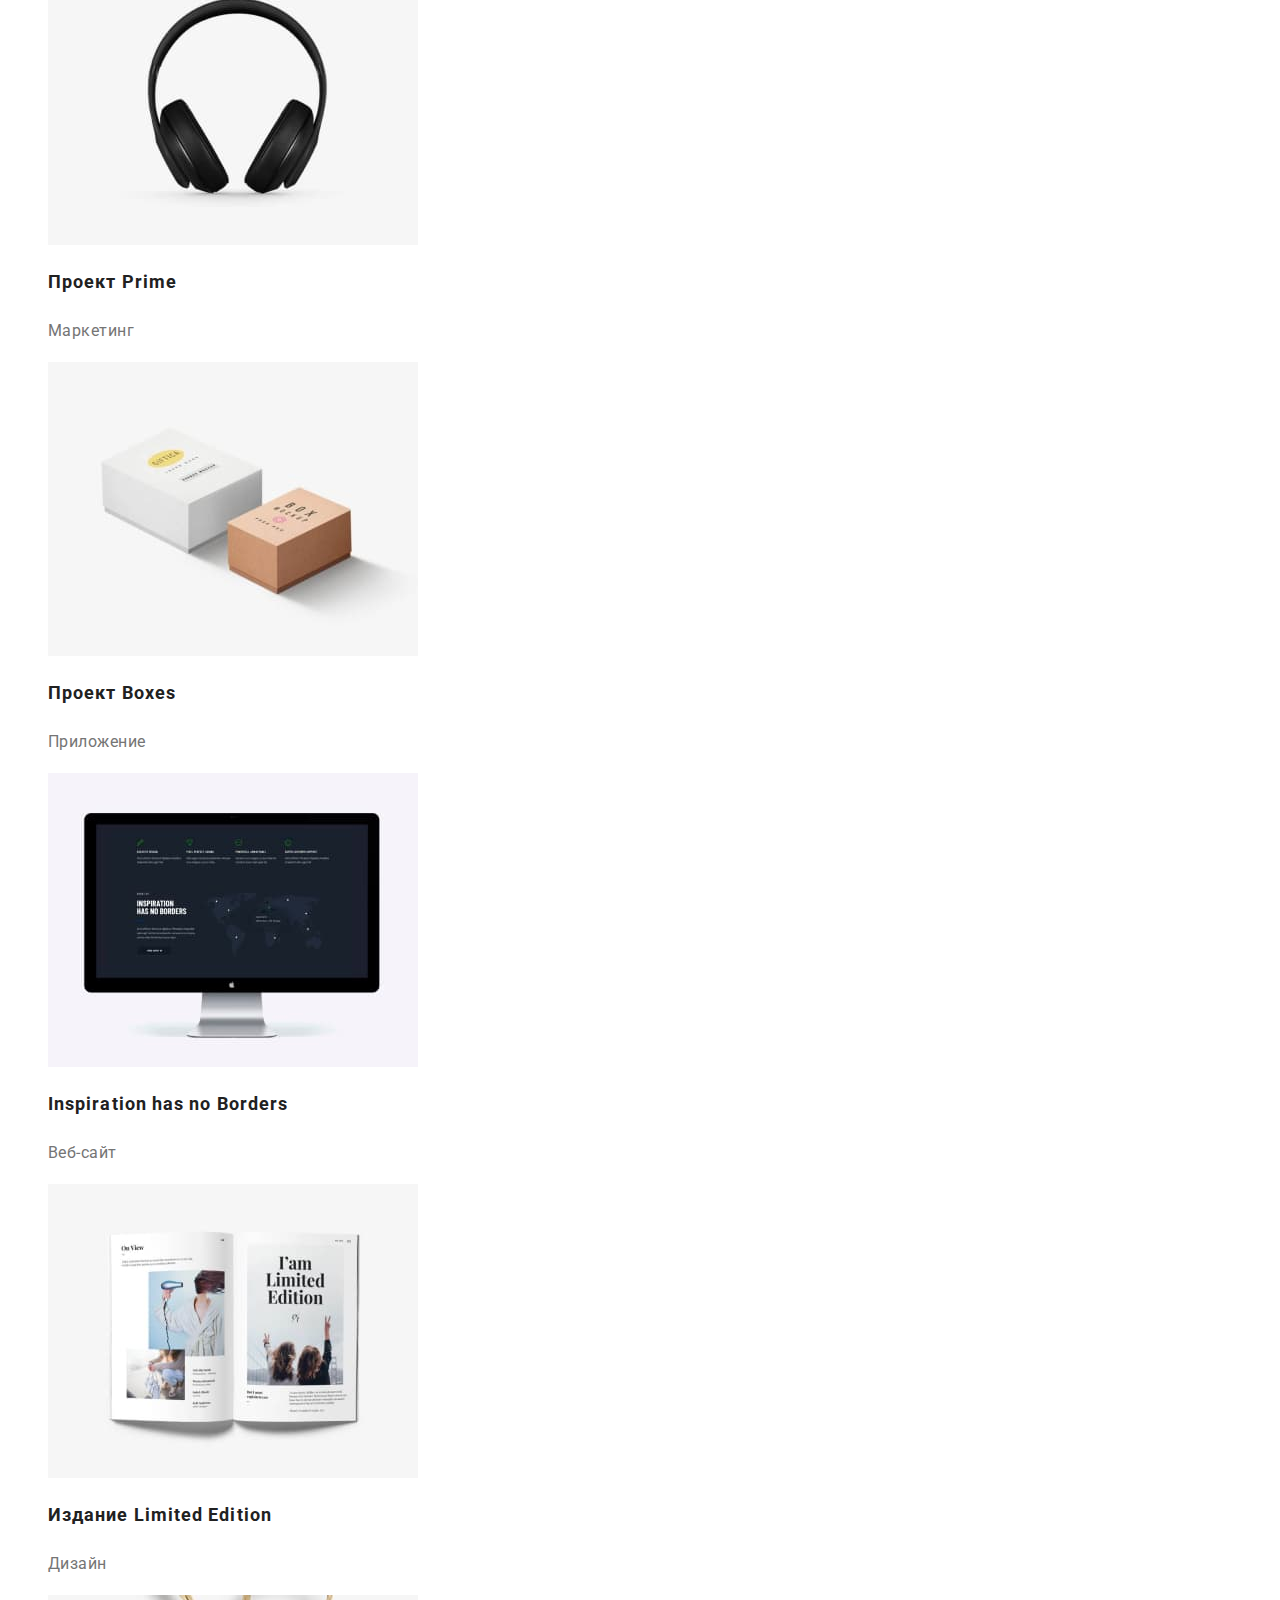
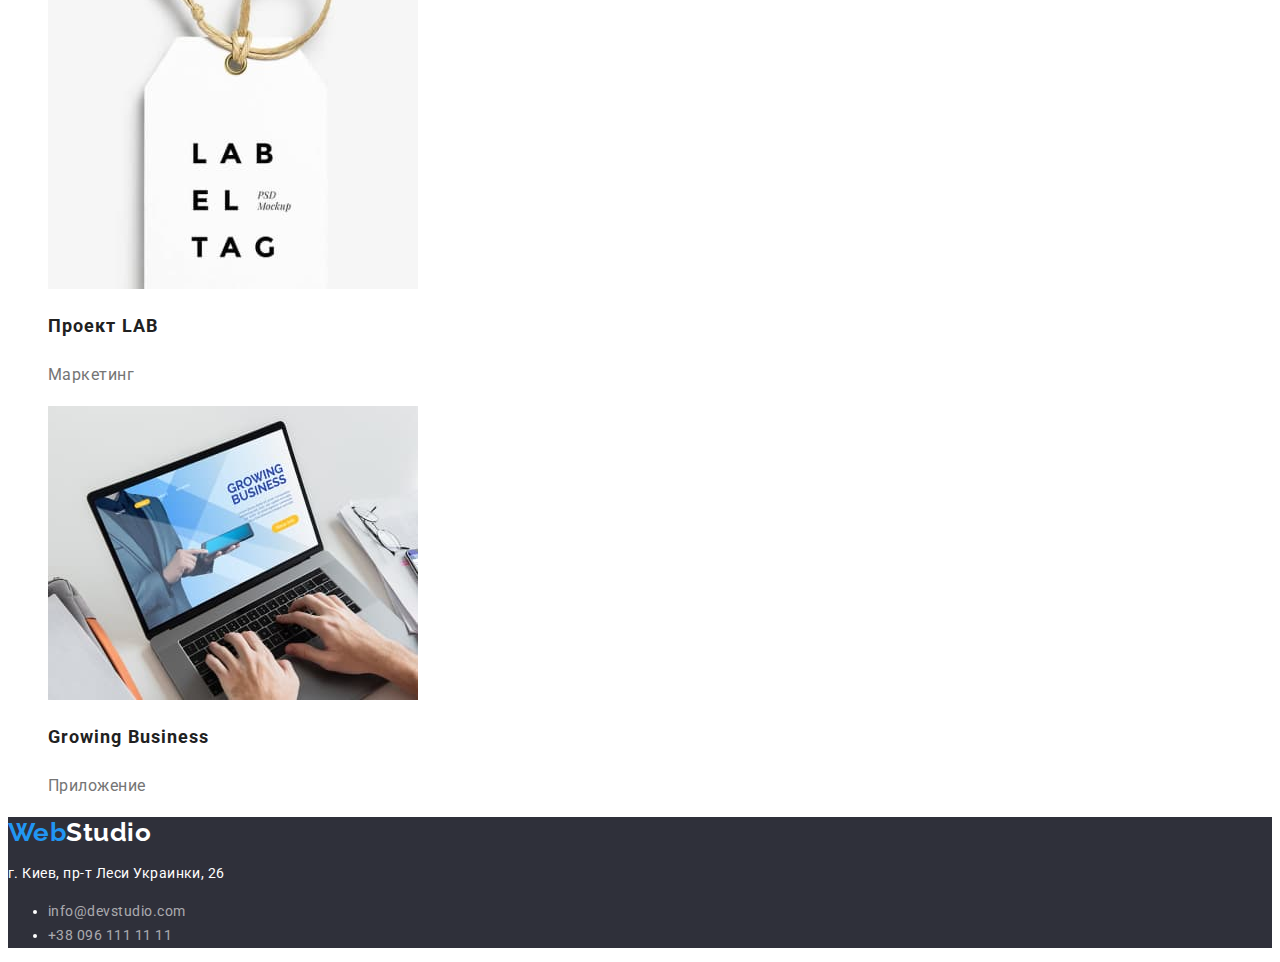
==== commit fb8a693c: "Small fixes" ====
--- a/portfolio.html
+++ b/portfolio.html
@@ -17,11 +17,15 @@
   <body>
     <!--Header-->
     <header>
-      <a href="./index.html" class="logo"><span class="web">Web</span>Studio</a>
-      <nav class="list">
-        <a href="./index.html">Студия</a>
-        <a href="./portfolio.html">Портфолио</a>
-        <a href="./">Контакты</a>
+      <nav>
+        <a href="./index.html" class="logo"
+          ><span class="web">Web</span>Studio</a
+        >
+        <ul class="list">
+          <li><a href="./index.html">Студия</a></li>
+          <li><a href="./portfolio.html">Портфолио</a></li>
+          <li><a href="./">Контакты</a></li>
+        </ul>
       </nav>
       <ul class="contacts-list">
         <li>
@@ -154,8 +158,14 @@
       >
       <address class="address">
         <p>г. Киев, пр-т Леси Украинки, 26</p>
-        <a href="mailto:info@devstudio.com" class="link">info@devstudio.com</a>
-        <a href="tel:380961111111" class="link">+38 096 111 11 11</a>
+        <ul>
+          <li>
+            <a href="mailto:info@devstudio.com" class="link"
+              >info@devstudio.com</a
+            >
+          </li>
+          <li><a href="tel:380961111111" class="link">+38 096 111 11 11</a></li>
+        </ul>
       </address>
     </footer>
   </body>
--- a/css/styles.css
+++ b/css/styles.css
@@ -180,9 +180,3 @@
 button {
   cursor: pointer;
 }
-/* Container */
-.container {
-  width: 1200px;
-  margin-left: auto;
-  margin-right: auto;
-}
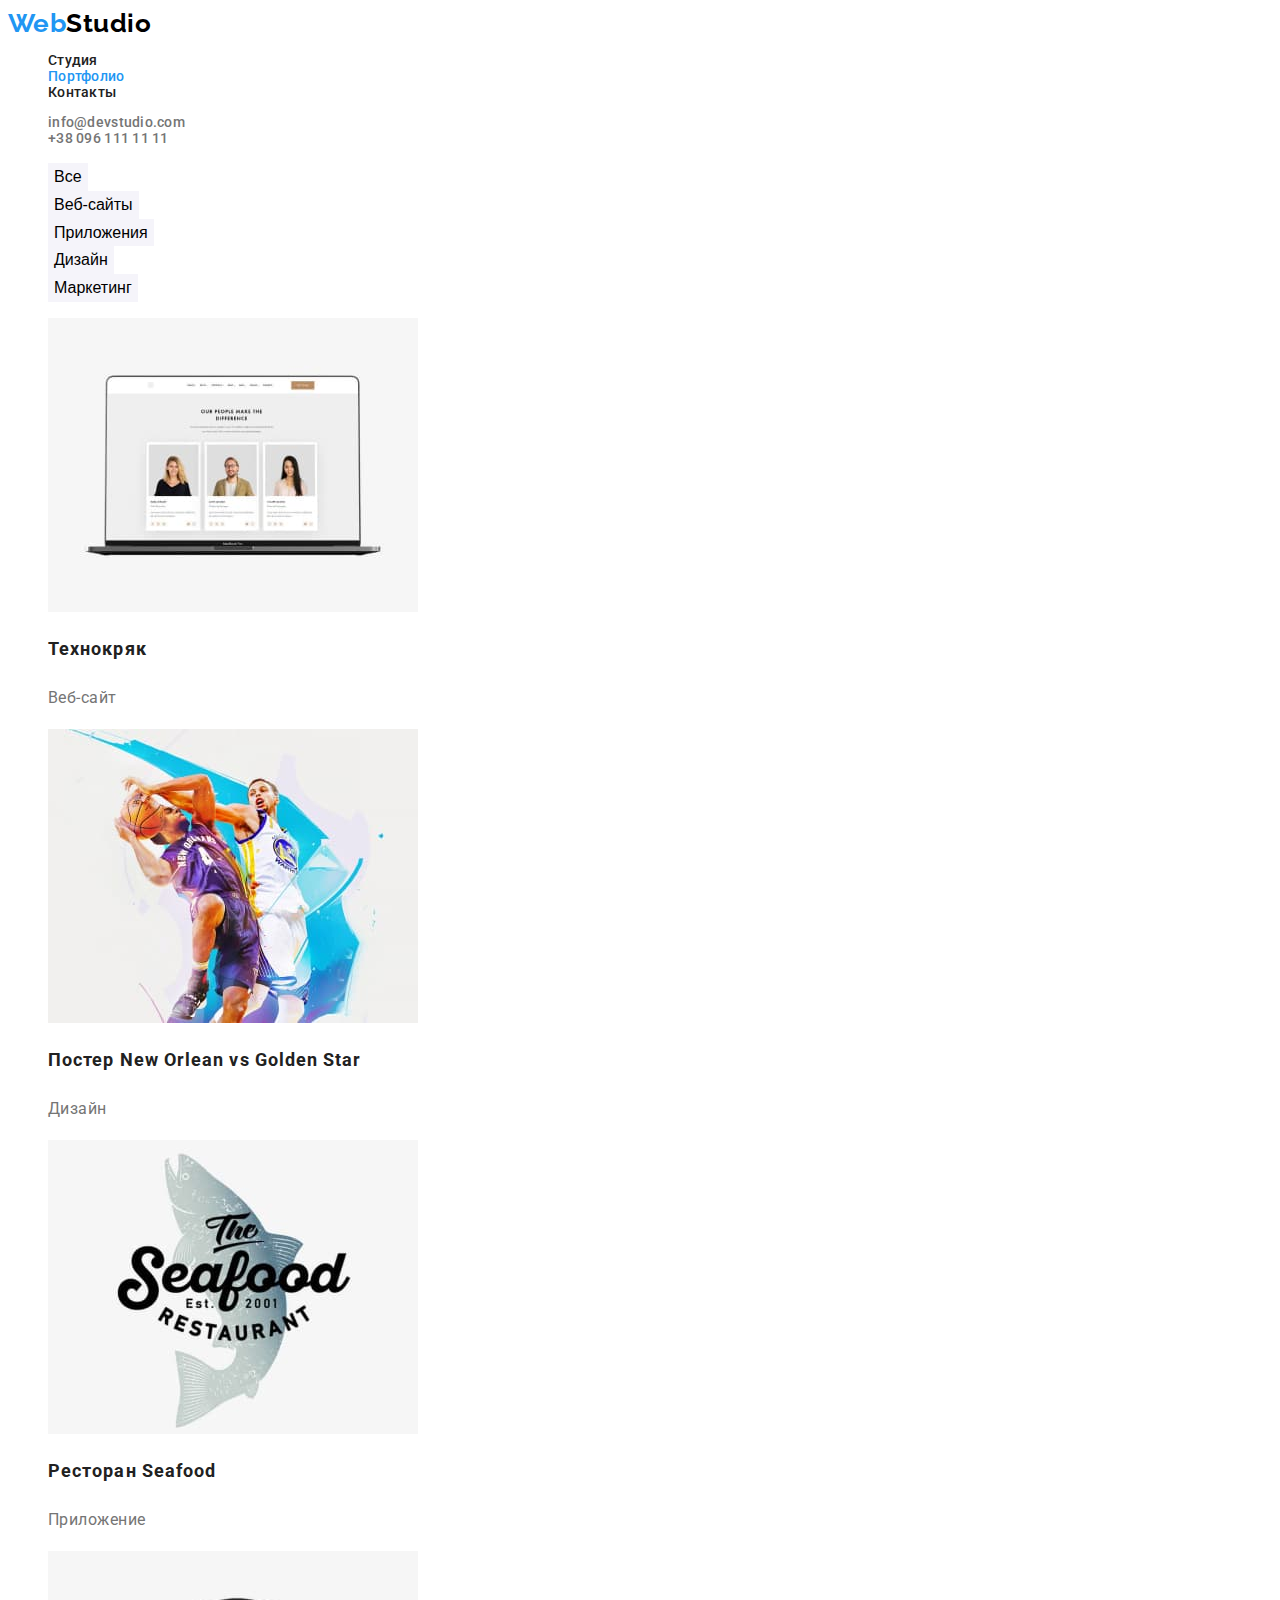
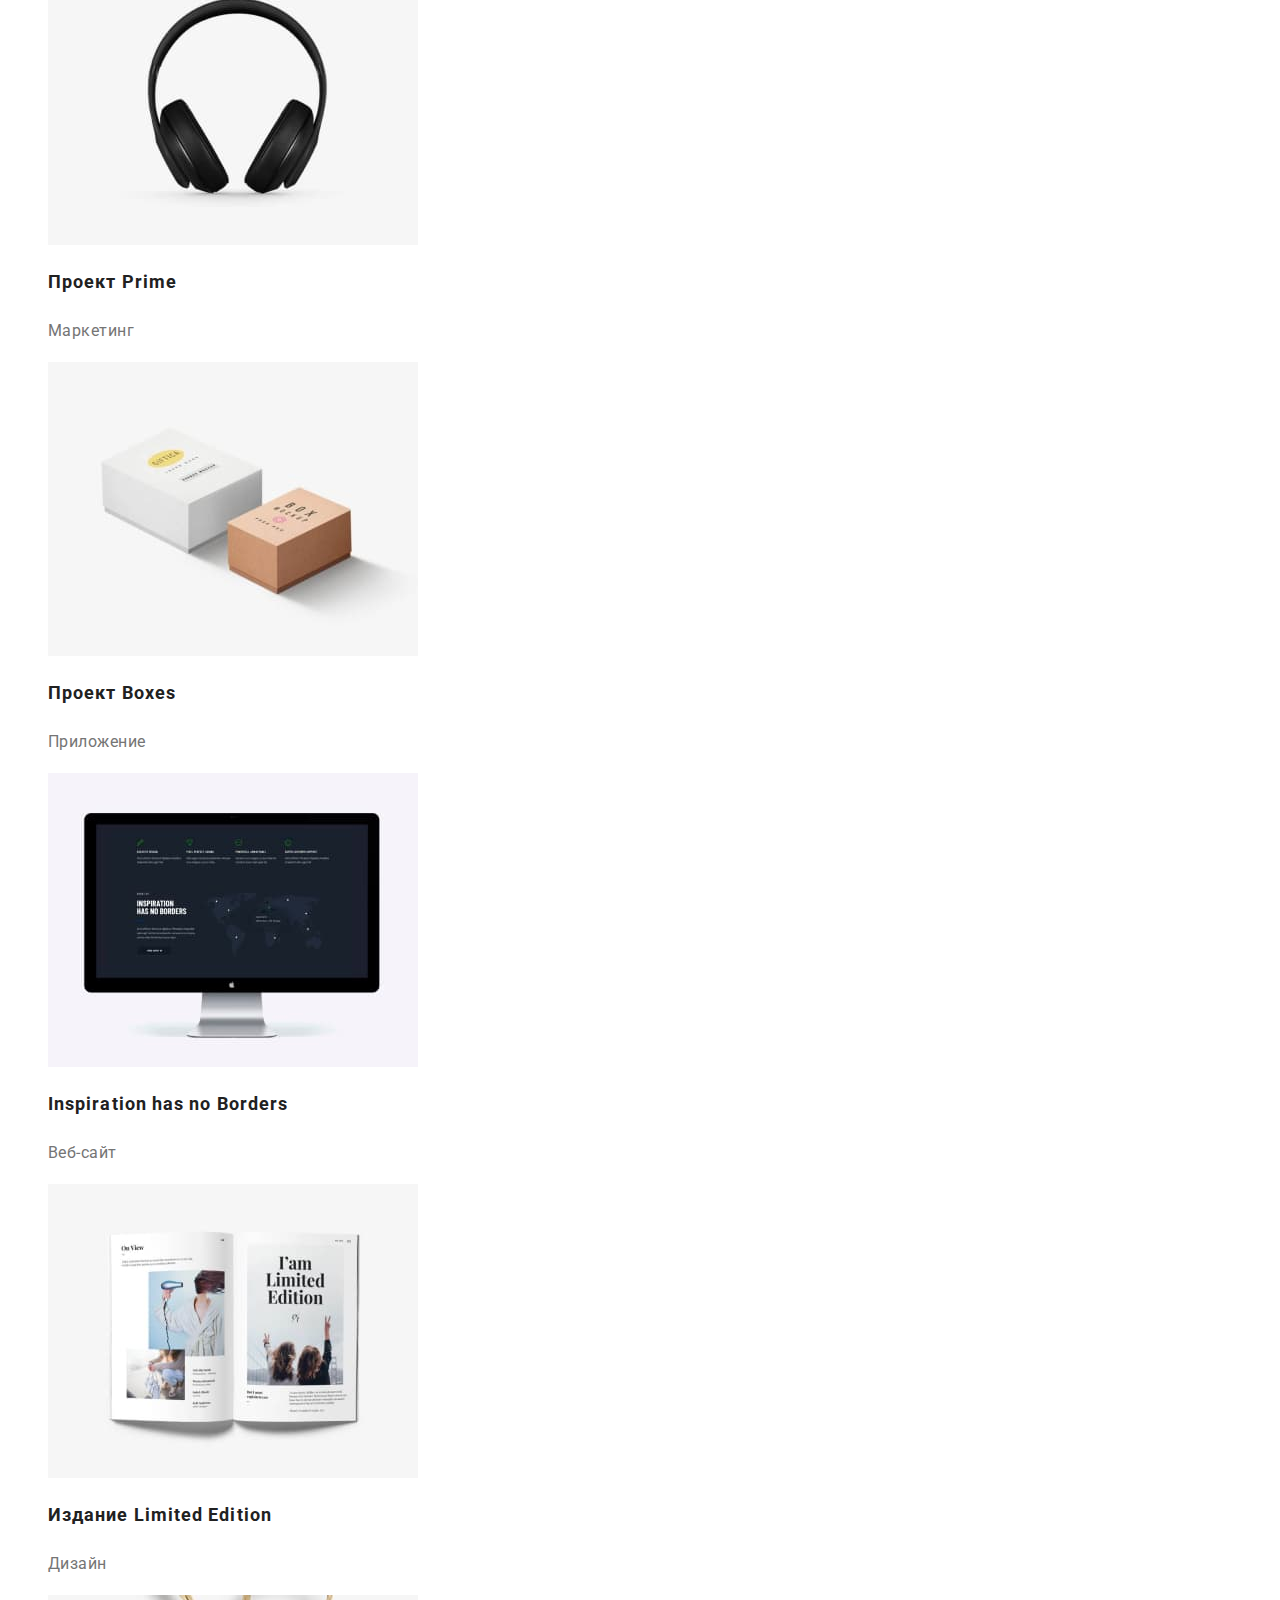
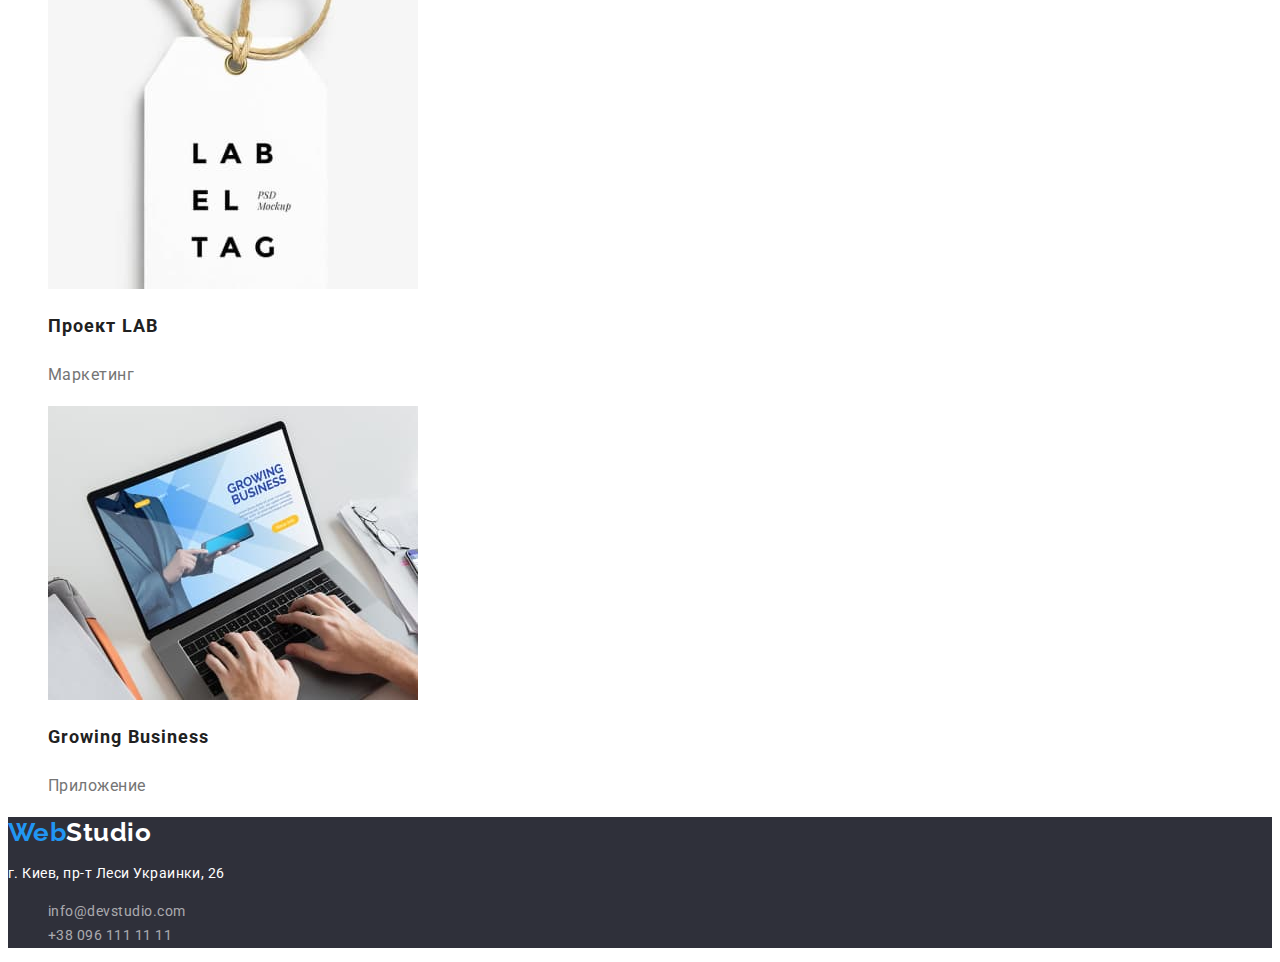
==== commit dfc60e88: "Multiple fixed" ====
--- a/portfolio.html
+++ b/portfolio.html
@@ -23,7 +23,7 @@
         >
         <ul class="list">
           <li><a href="./index.html">Студия</a></li>
-          <li><a href="./portfolio.html">Портфолио</a></li>
+          <li class="current"><a href="./portfolio.html">Портфолио</a></li>
           <li><a href="./">Контакты</a></li>
         </ul>
       </nav>
@@ -40,116 +40,136 @@
     </header>
     <!-- Portfolio - Main -->
     <main>
-      <h1 class="h2-hide">Проекты</h1>
-      <!-- Portfolio - Categories -->
-      <ul class="list-categories">
-        <li><button type="button" class="button-categories">Все</button></li>
-        <li>
-          <button type="button" class="button-categories">Веб-сайты</button>
-        </li>
-        <li>
-          <button type="button" class="button-categories">Приложения</button>
-        </li>
-        <li>
-          <button type="button" class="button-categories">Дизайн</button>
-        </li>
-        <li>
-          <button type="button" class="button-categories">Маркетинг</button>
-        </li>
-      </ul>
-      <!-- Portfolio - Projects -->
-      <ul class="list-projects">
-        <li>
-          <img
-            src="./images/portfolio/img(6).jpg"
-            alt="Технокряк"
-            width="370"
-            height="294"
-          />
-          <h2 class="projects-title">Технокряк</h2>
-          <p class="projects-text">Веб-сайт</p>
-        </li>
-        <li>
-          <img
-            src="./images/portfolio/img(7).jpg"
-            alt="Постер New Orlean vs Golden Star"
-            width="370"
-            height="294"
-          />
-          <h2 class="projects-title">Постер New Orlean vs Golden Star</h2>
-          <p class="projects-text">Дизайн</p>
-        </li>
-        <li>
-          <img
-            src="./images/portfolio/img(8).jpg"
-            alt="Ресторан Seafood"
-            width="370"
-            height="294"
-          />
-          <h2 class="projects-title">Ресторан Seafood</h2>
-          <p class="projects-text">Приложение</p>
-        </li>
-        <li>
-          <img
-            src="./images/portfolio/img(9).jpg"
-            alt="Проект Prime"
-            width="370"
-            height="294"
-          />
-          <h2 class="projects-title">Проект Prime</h2>
-          <p class="projects-text">Маркетинг</p>
-        </li>
-        <li>
-          <img
-            src="./images/portfolio/img(10).jpg"
-            alt="Проект Boxes"
-            width="370"
-            height="294"
-          />
-          <h2 class="projects-title">Проект Boxes</h2>
-          <p class="projects-text">Приложение</p>
-        </li>
-        <li>
-          <img
-            src="./images/portfolio/img(11).jpg"
-            alt="Inspiration has no Borders"
-            width="370"
-            height="294"
-          />
-          <h2 class="projects-title">Inspiration has no Borders</h2>
-          <p class="projects-text">Веб-сайт</p>
-        </li>
-        <li>
-          <img
-            src="./images/portfolio/img(12).jpg"
-            alt="Издание Limited Edition"
-            width="370"
-            height="294"
-          />
-          <h2 class="projects-title">Издание Limited Edition</h2>
-          <p class="projects-text">Дизайн</p>
-        </li>
-        <li>
-          <img
-            src="./images/portfolio/img(13).jpg"
-            alt="Проект LAB"
-            width="370"
-            height="294"
-          />
-          <h2 class="projects-title">Проект LAB</h2>
-          <p class="projects-text">Маркетинг</p>
-        </li>
-        <li>
-          <img
-            src="./images/portfolio/img(14).jpg"
-            alt="Приложение"
-            width="370"
-            height="294"
-          />
-          <h2 class="projects-title">Growing Business</h2>
-          <p class="projects-text">Приложение</p>
-        </li>
-      </ul>
+      <section>
+        <h1 class="h2-hide">Проекты</h1>
+        <!-- Portfolio - Categories -->
+        <ul class="list-categories">
+          <li><button type="button" class="button-categories">Все</button></li>
+          <li>
+            <button type="button" class="button-categories">Веб-сайты</button>
+          </li>
+          <li>
+            <button type="button" class="button-categories">Приложения</button>
+          </li>
+          <li>
+            <button type="button" class="button-categories">Дизайн</button>
+          </li>
+          <li>
+            <button type="button" class="button-categories">Маркетинг</button>
+          </li>
+        </ul>
+        <!-- Portfolio - Projects -->
+        <ul class="list-projects">
+          <li>
+            <a href="">
+              <img
+                src="./images/portfolio/img(6).jpg"
+                alt="Технокряк"
+                width="370"
+                height="294"
+              />
+              <h2 class="projects-title">Технокряк</h2>
+              <p class="projects-text">Веб-сайт</p></a
+            >
+          </li>
+          <li>
+            <a href="">
+              <img
+                src="./images/portfolio/img(7).jpg"
+                alt="Постер New Orlean vs Golden Star"
+                width="370"
+                height="294"
+              />
+              <h2 class="projects-title">Постер New Orlean vs Golden Star</h2>
+              <p class="projects-text">Дизайн</p></a
+            >
+          </li>
+          <li>
+            <a href="">
+              <img
+                src="./images/portfolio/img(8).jpg"
+                alt="Ресторан Seafood"
+                width="370"
+                height="294"
+              />
+              <h2 class="projects-title">Ресторан Seafood</h2>
+              <p class="projects-text">Приложение</p></a
+            >
+          </li>
+          <li>
+            <a href="">
+              <img
+                src="./images/portfolio/img(9).jpg"
+                alt="Проект Prime"
+                width="370"
+                height="294"
+              />
+              <h2 class="projects-title">Проект Prime</h2>
+              <p class="projects-text">Маркетинг</p></a
+            >
+          </li>
+          <li>
+            <a href="">
+              <img
+                src="./images/portfolio/img(10).jpg"
+                alt="Проект Boxes"
+                width="370"
+                height="294"
+              />
+              <h2 class="projects-title">Проект Boxes</h2>
+              <p class="projects-text">Приложение</p></a
+            >
+          </li>
+          <li>
+            <a href="">
+              <img
+                src="./images/portfolio/img(11).jpg"
+                alt="Inspiration has no Borders"
+                width="370"
+                height="294"
+              />
+              <h2 class="projects-title">Inspiration has no Borders</h2>
+              <p class="projects-text">Веб-сайт</p></a
+            >
+          </li>
+          <li>
+            <a href="">
+              <img
+                src="./images/portfolio/img(12).jpg"
+                alt="Издание Limited Edition"
+                width="370"
+                height="294"
+              />
+              <h2 class="projects-title">Издание Limited Edition</h2>
+              <p class="projects-text">Дизайн</p></a
+            >
+          </li>
+          <li>
+            <a href="">
+              <img
+                src="./images/portfolio/img(13).jpg"
+                alt="Проект LAB"
+                width="370"
+                height="294"
+              />
+              <h2 class="projects-title">Проект LAB</h2>
+              <p class="projects-text">Маркетинг</p></a
+            >
+          </li>
+          <li>
+            <a href="">
+              <img
+                src="./images/portfolio/img(14).jpg"
+                alt="Приложение"
+                width="370"
+                height="294"
+              />
+              <h2 class="projects-title">Growing Business</h2>
+              <p class="projects-text">Приложение</p></a
+            >
+          </li>
+        </ul>
+      </section>
     </main>
     <!--Footer-->
     <footer class="footer">
@@ -158,7 +178,7 @@
       >
       <address class="address">
         <p>г. Киев, пр-т Леси Украинки, 26</p>
-        <ul>
+        <ul class="address__list">
           <li>
             <a href="mailto:info@devstudio.com" class="link"
               >info@devstudio.com</a
--- a/css/styles.css
+++ b/css/styles.css
@@ -1,12 +1,29 @@
+:root {
+  --colorPrimary: #212121;
+  --colorSecondary: #2196f3;
+  --colorTertiary: #757575;
+  --colorLogoPrimary: #000000;
+  --colorHero: #ffffff;
+  --colorFooterLink: rgba(255, 255, 255, 0.6);
+
+  --bgColorPrimary: #ffffff;
+  --bgColorSecondary: #2f303a;
+  --bgColorTertiary: #f5f4fa;
+
+  --btnColorPrimary: #ffffff;
+  --btnBgColor: #2196f3;
+  --btnBgColorHov: #188ce8;
+}
+
 body {
   font-family: 'Roboto', sans-serif;
-  color: #212121;
-  background-color: #ffffff;
+  color: var(--colorPrimary);
+  background-color: var(--bgColorPrimary);
   letter-spacing: 0.03em;
 }
 /* Header */
 .logo {
-  color: #000000;
+  color: var(--colorLogoPrimary);
   text-decoration: none;
   font-family: 'Raleway', sans-serif;
   font-weight: 700;
@@ -14,7 +31,7 @@
   line-height: 1.19;
 }
 .web {
-  color: #2196f3;
+  color: var(--colorSecondary);
 }
 /* Navigation list */
 .list,
@@ -30,16 +47,19 @@
 }
 .list a:hover,
 .list a:focus {
-  color: #2196f3;
+  color: var(--colorSecondary);
+}
+.current {
+  color: var(--colorSecondary);
 }
 /* Header contacts */
 .contacts {
-  color: #757575;
+  color: var(--colorTertiary);
   text-decoration: none;
 }
 .contacts:hover,
 .contacts:focus {
-  color: #2196f3;
+  color: var(--colorSecondary);
 }
 .list,
 .contacts-list {
@@ -47,10 +67,10 @@
 }
 /* Index - Section 1 (Head) */
 .head {
-  background-color: #2f303a;
+  background-color: var(--bgColorSecondary);
 }
 .h1-index {
-  color: #ffffff;
+  color: var(--colorHero);
   font-weight: 900;
   font-size: 44px;
   line-height: 1.36;
@@ -59,14 +79,18 @@
   text-transform: uppercase;
 }
 .button-index {
-  color: #ffffff;
-  background-color: #2196f3;
+  color: var(--btnColorPrimary);
+  background-color: var(--btnBgColor);
   border: none;
   font-weight: 700;
   font-size: 16px;
   line-height: 1.87;
   text-align: center;
   letter-spacing: 0.06em;
+}
+.button-index:hover,
+.button-index:focus {
+  background-color: var(--btnBgColorHov);
 }
 /* Index - Section 2 (Features) */
 .h2-hide {
@@ -76,15 +100,14 @@
   list-style: none;
 }
 .feature-list .text {
-  color: #757575;
+  color: var(--colorTertiary);
   font-size: 14px;
   line-height: 1.71;
 }
 .title {
   font-weight: 700;
   font-size: 14px;
-  line-height: 16px;
-  letter-spacing: 0.03em;
+  line-height: 1.14;
   text-transform: uppercase;
 }
 /* Index - Section 3 (Our work) */
@@ -94,18 +117,24 @@
   line-height: 1.17;
   text-align: center;
 }
+.work__list {
+  list-style: none;
+}
 /* Index - Section 4 (Our Team) */
 .our-team {
-  background: #f5f4fa;
+  background: var(--bgColorTertiary);
 }
 .team-list .text {
-  color: #757575;
+  color: var(--colorTertiary);
   font-size: 16px;
   line-height: 1.19;
   text-align: center;
 }
 .team-list {
   list-style: none;
+}
+.team-list li {
+  background: var(--bgColorPrimary);
 }
 .section4-h3 {
   font-weight: 500;
@@ -115,8 +144,8 @@
 }
 /* Footer */
 .footer {
-  color: #ffffff;
-  background-color: #2f303a;
+  color: var(--colorHero);
+  background-color: var(--bgColorSecondary);
 }
 .logo-footer {
   color: inherit;
@@ -128,15 +157,15 @@
   line-height: 1.19;
 }
 .logo-footer:visited {
-  color: #ffffff;
+  color: var(--colorHero);
 }
 .footer .link {
-  color: rgba(255, 255, 255, 0.6);
+  color: var(--colorFooterLink);
   text-decoration: none;
 }
 .footer .link:hover,
 .footer .link:focus {
-  color: #2196f3;
+  color: var(--colorSecondary);
   text-decoration: none;
 }
 .address {
@@ -144,12 +173,15 @@
   font-size: 14px;
   line-height: 1.71;
 }
+.address__list {
+  list-style: none;
+}
 /* Portfolio - Categories */
 .list-categories {
   list-style: none;
 }
 .button-categories {
-  background-color: #f5f4fa;
+  background-color: var(--bgColorTertiary);
   border: none;
   font-weight: 500;
   font-size: 16px;
@@ -158,8 +190,8 @@
 }
 .button-categories:hover,
 .button-categories:focus {
-  color: #ffffff;
-  background-color: #2196f3;
+  color: var(--colorHero);
+  background-color: var(--btnBgColor);
 }
 /* Portfolio - Projects */
 .list-projects {
@@ -174,7 +206,13 @@
 .projects-text {
   font-size: 16px;
   line-height: 1.88;
-  color: #757575;
+  color: var(--colorTertiary);
+}
+.list-projects a {
+  text-decoration: none;
+}
+.list-projects a:visited {
+  color: inherit;
 }
 /* Buttons style */
 button {
